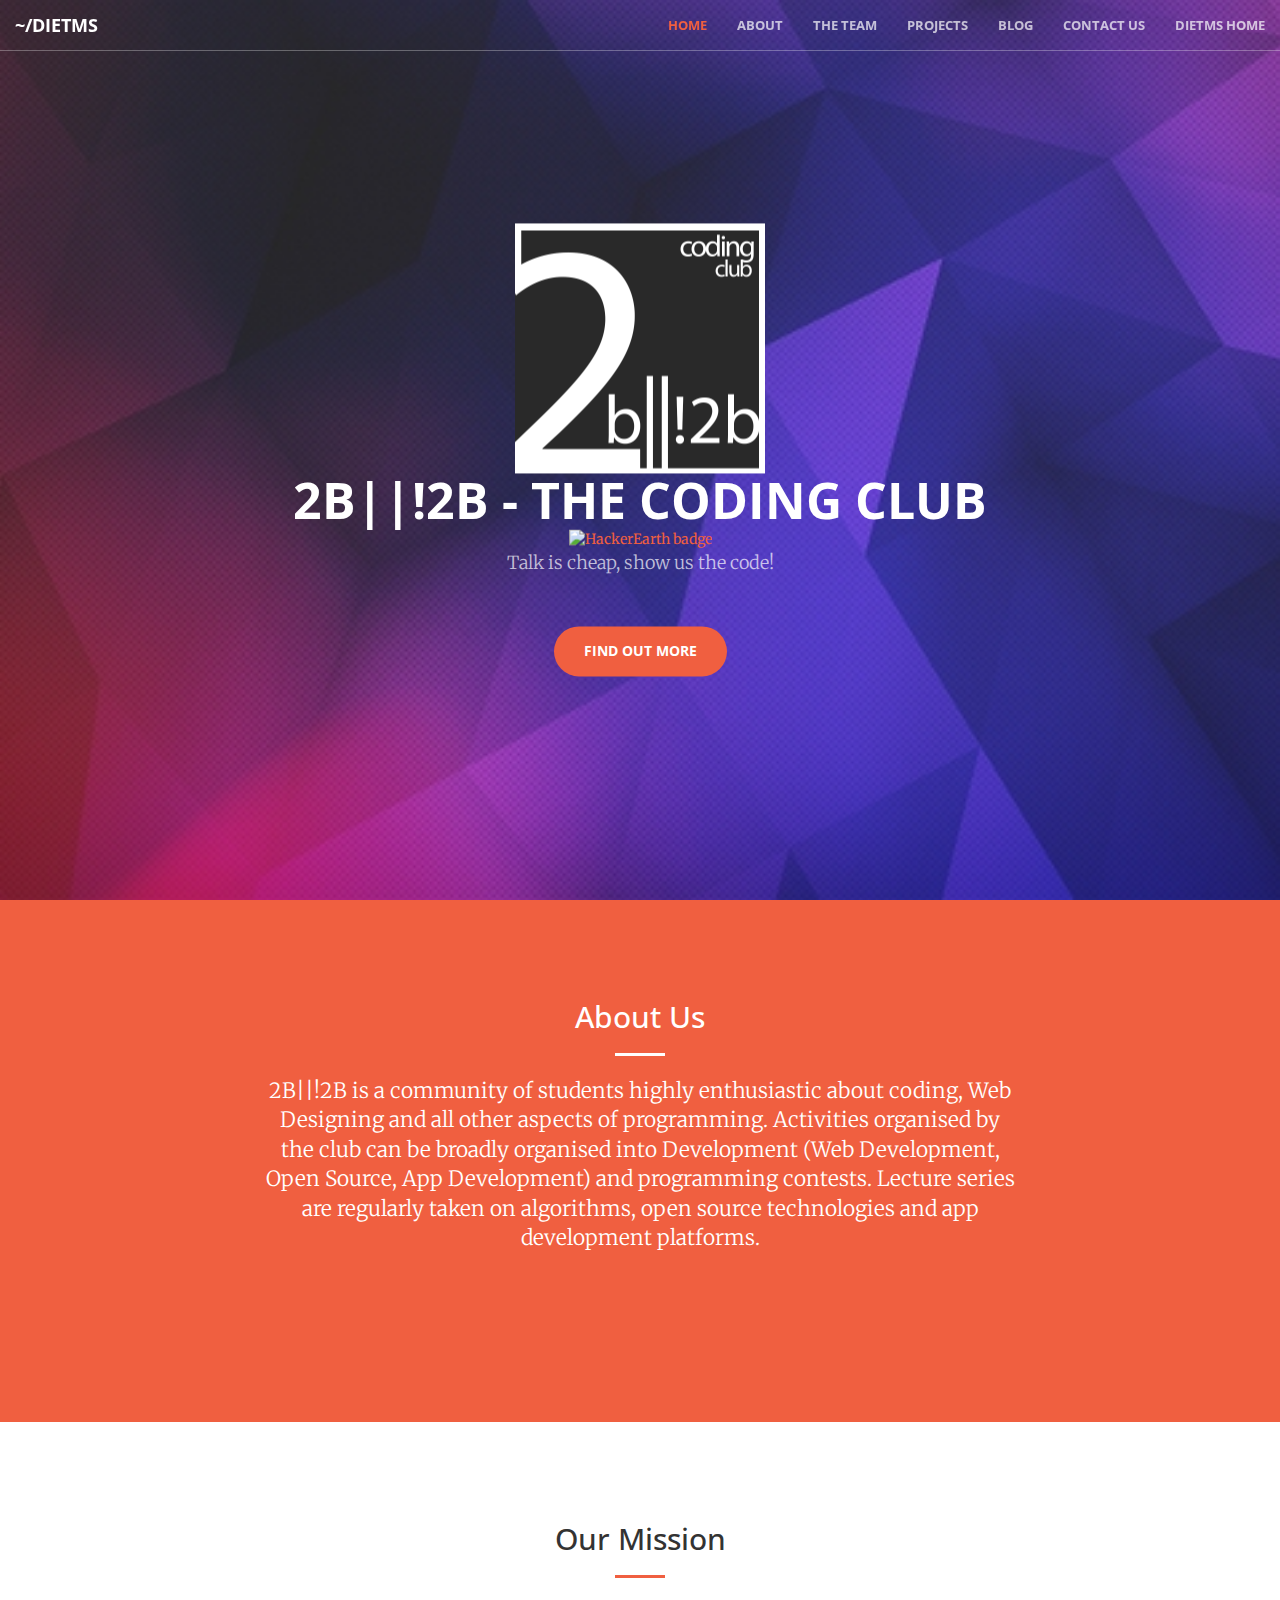
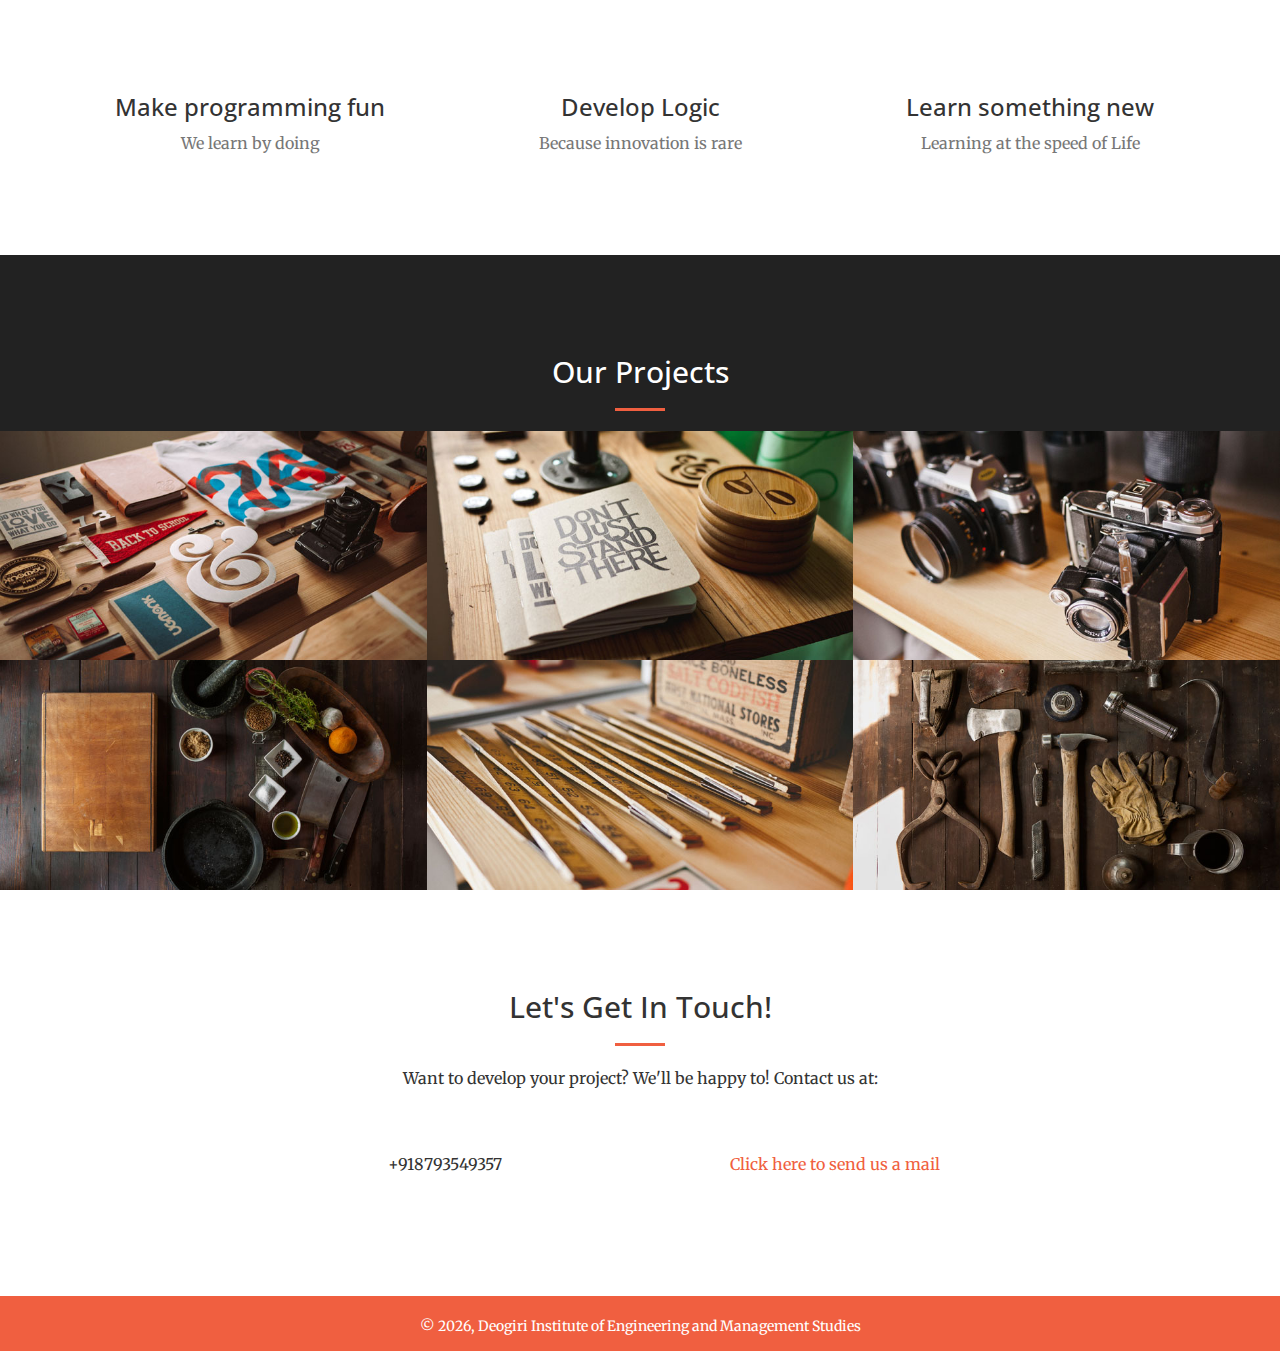
==== index.html @ c1ffccbc "Merge 144e0342e09a6377156d3c32984bdcb940f94d93 into 66f2d1559dda127f903fdbecff8c55051ce95377" ====
<!DOCTYPE html>
<html lang="en">

<head>
    <link rel="icon" type="image/png" sizes="16x16" href="img/favicon-16x16.png">
    <meta charset="utf-8">
    <meta http-equiv="X-UA-Compatible" content="IE=edge">
    <meta name="viewport" content="width=device-width, initial-scale=1">
    <meta name="description" content="2B||!2B is a community of students highly enthusiastic about coding.We are the students of Deogiri Institute of Engineering and Management Studies, Aurangabad, Maharashtra.">
    <meta name="author" content="DIETMS, Aurangabad">
    <meta name="keywords" content="deogiri,college,aurangabad,programming,club,maharashtra,engineering,dietms,diems,bamu,best,top,marathwada">

    <title>2B||!2B - The coding club</title>

    <!-- Bootstrap Core CSS -->
    <link href="vendor/bootstrap/css/bootstrap.min.css" rel="stylesheet">

    <!-- Custom Fonts -->
    <link href="vendor/font-awesome/css/font-awesome.min.css" rel="stylesheet" type="text/css">
    <link href='https://fonts.googleapis.com/css?family=Open+Sans:300italic,400italic,600italic,700italic,800italic,400,300,600,700,800' rel='stylesheet' type='text/css'>
    <link href='https://fonts.googleapis.com/css?family=Merriweather:400,300,300italic,400italic,700,700italic,900,900italic' rel='stylesheet' type='text/css'>

    <!-- Plugin CSS -->
    <link href="vendor/magnific-popup/magnific-popup.css" rel="stylesheet">

    <!-- Theme CSS -->
    <link href="css/creative.css" rel="stylesheet">

    <!-- HTML5 Shim and Respond.js IE8 support of HTML5 elements and media queries -->
    <!-- WARNING: Respond.js doesn't work if you view the page via file:// -->
    <!--[if lt IE 9]>
        <script src="https://oss.maxcdn.com/libs/html5shiv/3.7.0/html5shiv.js"></script>
        <script src="https://oss.maxcdn.com/libs/respond.js/1.4.2/respond.min.js"></script>
    <![endif]-->

</head>

<body id="page-top">

    <nav id="mainNav" class="navbar navbar-default navbar-fixed-top">
        <div class="container-fluid">
            <!-- Brand and toggle get grouped for better mobile display -->
            <div class="navbar-header">
                <button type="button" class="navbar-toggle collapsed" data-toggle="collapse" data-target="#bs-example-navbar-collapse-1">
                    <span class="sr-only">Toggle navigation</span> Menu <i class="fa fa-bars"></i>
                </button>
                <a class="navbar-brand page-scroll" href="#page-top">~/DIETMS</a>
            </div>

            <!-- Collect the nav links, forms, and other content for toggling -->
            <div class="collapse navbar-collapse" id="bs-example-navbar-collapse-1">
                <ul class="nav navbar-nav navbar-right">
                    <li>
                        <a class="page-scroll" href="#home">Home</a>
                    </li>
                    <li>
                        <a class="page-scroll" href="#about">About</a>
                    </li>
                    <li>
                        <a class="page-scroll" href="team.html">The Team</a>
                    </li>
                    <li>
                        <a class="page-scroll" href="#portfolio">Projects</a>
                    </li>
                    <li>
                        <a class="page-scroll" href="blog">Blog</a>
                    </li>
                    <li>
                        <a class="page-scroll" href="contact " target="_blank">Contact Us</a>
                    </li>
                    <li>
                        <a class="page-scroll" href="http://dietms.org  ">DIETMS Home</a>
                    </li>
                </ul>
            </div>
            <!-- /.navbar-collapse -->
        </div>
        <!-- /.container-fluid -->
    </nav>

    <header id="home">
        <div class="header-content">
            <div class="header-content-inner">
                <img src="/img/ClubLogo.png" height="25%" width="25%" alt="" />
                <h1 id="homeHeading">2B||!2B - The coding club</h1>
                <a href="https://www.hackerearth.com" target="_blank"><img src="https://hackerearth.global.ssl.fastly.net/static/hackerearth/images/badge/HE_badge_on_dark.png" alt="HackerEarth badge"></a>
                <p>Talk is cheap, show us the code!</p>
                <a href="#about" class="btn btn-primary btn-xl page-scroll">Find Out More</a>
            </div>
        </div>
    </header>

    <section class="bg-primary" id="about">
        <div class="container">
            <div class="row">
                <div class="col-lg-8 col-lg-offset-2 text-center">
                    <h2 class="section-heading">About Us</h2>
                    <hr class="light">
                    <p class="lead">
                        2B||!2B is a community of students highly enthusiastic about coding, Web Designing and all other aspects of programming. Activities organised by the club can be broadly organised into Development (Web Development, Open Source, App Development) and programming
                        contests. Lecture series are regularly taken on algorithms, open source technologies and app development platforms.
                    </p>
                    <a href="#services" class="page-scroll btn btn-default btn-xl sr-button">Get Started!</a>
                </div>
            </div>
        </div>
    </section>

    <section id="goals">
        <div class="container">
            <div class="row">
                <div class="col-lg-12 text-center">
                    <h2 class="section-heading">Our Mission</h2>
                    <hr class="primary">
                </div>
            </div>
        </div>
        <div class="container">
            <div class="row">
                <div class="col-lg-4 col-md-6 text-center">
                    <div class="service-box">
                        <i class="fa fa-4x fa-diamond text-primary sr-icons"></i>
                        <h3>Make programming fun</h3>
                        <p class="text-muted">We learn by doing</p>
                    </div>
                </div>
                <div class="col-lg-4 col-md-6 text-center">
                    <div class="service-box">
                        <i class="fa fa-4x fa-paper-plane text-primary sr-icons"></i>
                        <h3>Develop Logic</h3>
                        <p class="text-muted">Because innovation is rare</p>
                    </div>
                </div>
                <div class="col-lg-4 col-md-6 text-center">
                    <div class="service-box">
                        <i class="fa fa-4x fa-newspaper-o text-primary sr-icons"></i>
                        <h3>Learn something new</h3>
                        <p class="text-muted">Learning at the speed of Life</p>
                    </div>
                </div>
            </div>
        </div>
    </section>

    <section id="portfolio" class="no-padding">
        <div class="container-fluid bg-dark">
            <div class="container">
                <div class="row">
                    <div class="col-lg-12 text-center">
                        <h2 class="section-heading">Our Projects</h2>
                        <hr class="primary">
                    </div>
                </div>
            </div>
            <div class="row no-gutter popup-gallery ">
                <div class="col-lg-4 col-sm-6 ">
                    <a href="img/portfolio/fullsize/1.jpg " class="portfolio-box ">
                        <img src="img/portfolio/thumbnails/1.jpg " class="img-responsive " alt=" ">
                        <div class="portfolio-box-caption ">
                            <div class="portfolio-box-caption-content ">
                                <div class="project-category text-faded ">
                                    Website
                                </div>
                                <div class="project-name ">
                                    DIEMS Website
                                </div>
                            </div>
                        </div>
                    </a>
                </div>
                <div class="col-lg-4 col-sm-6 ">
                    <a href="img/portfolio/fullsize/2.jpg " class="portfolio-box ">
                        <img src="img/portfolio/thumbnails/2.jpg " class="img-responsive " alt=" ">
                        <div class="portfolio-box-caption ">
                            <div class="portfolio-box-caption-content ">
                                <div class="project-category text-faded ">
                                    Category
                                </div>
                                <div class="project-name ">
                                    Project Name
                                </div>
                            </div>
                        </div>
                    </a>
                </div>
                <div class="col-lg-4 col-sm-6 ">
                    <a href="img/portfolio/fullsize/3.jpg " class="portfolio-box ">
                        <img src="img/portfolio/thumbnails/3.jpg " class="img-responsive " alt=" ">
                        <div class="portfolio-box-caption ">
                            <div class="portfolio-box-caption-content ">
                                <div class="project-category text-faded ">
                                    Category
                                </div>
                                <div class="project-name ">
                                    Project Name
                                </div>
                            </div>
                        </div>
                    </a>
                </div>
                <div class="col-lg-4 col-sm-6 ">
                    <a href="img/portfolio/fullsize/4.jpg " class="portfolio-box ">
                        <img src="img/portfolio/thumbnails/4.jpg " class="img-responsive " alt=" ">
                        <div class="portfolio-box-caption ">
                            <div class="portfolio-box-caption-content ">
                                <div class="project-category text-faded ">
                                    Category
                                </div>
                                <div class="project-name ">
                                    Project Name
                                </div>
                            </div>
                        </div>
                    </a>
                </div>
                <div class="col-lg-4 col-sm-6 ">
                    <a href="img/portfolio/fullsize/5.jpg " class="portfolio-box ">
                        <img src="img/portfolio/thumbnails/5.jpg " class="img-responsive " alt=" ">
                        <div class="portfolio-box-caption ">
                            <div class="portfolio-box-caption-content ">
                                <div class="project-category text-faded ">
                                    Category
                                </div>
                                <div class="project-name ">
                                    Project Name
                                </div>
                            </div>
                        </div>
                    </a>
                </div>
                <div class="col-lg-4 col-sm-6 ">
                    <a href="img/portfolio/fullsize/6.jpg " class="portfolio-box ">
                        <img src="img/portfolio/thumbnails/6.jpg " class="img-responsive " alt=" ">
                        <div class="portfolio-box-caption ">
                            <div class="portfolio-box-caption-content ">
                                <div class="project-category text-faded ">
                                    Category
                                </div>
                                <div class="project-name ">
                                    Project Name
                                </div>
                            </div>
                        </div>
                    </a>
                </div>
            </div>
        </div>
    </section>

    <section id="contact ">
        <div class="container ">
            <div class="row ">
                <div class="col-lg-8 col-lg-offset-2 text-center ">
                    <h2 class="section-heading ">Let's Get In Touch!</h2>
                    <hr class="primary ">
                    <p>Want to develop your project? We'll be happy to! Contact us at:</p>
                </div>
                <div class="col-lg-4 col-lg-offset-2 text-center ">
                    <i class="fa fa-phone fa-3x sr-contact "></i>
                    <p>+918793549357</p>
                </div>
                <div class="col-lg-4 text-center ">
                    <i class="fa fa-envelope-o fa-3x sr-contact "></i>
                    <p><a href="mailto:admin@dietms.org ">Click here to send us a mail</a></p>
                </div>
            </div>
        </div>
    </section>

    <footer class="site-footer bg-primary">
        <div class="container">
            <div class="row text-center">
                <span class="col-md-12">
            &copy; <script>document.write(new Date().getFullYear());</script>,
            <a href="http://dietms.org">Deogiri Institute of Engineering and Management Studies</a>
          </span>
            </div>
        </div>
    </footer>

    <!-- jQuery -->
    <script src="vendor/jquery/jquery.min.js "></script>

    <!-- Bootstrap Core JavaScript -->
    <script src="vendor/bootstrap/js/bootstrap.min.js "></script>

    <!-- Plugin JavaScript -->
    <script src="https://cdnjs.cloudflare.com/ajax/libs/jquery-easing/1.3/jquery.easing.min.js "></script>
    <script src="vendor/scrollreveal/scrollreveal.min.js "></script>
    <script src="vendor/magnific-popup/jquery.magnific-popup.min.js "></script>

    <!-- Theme JavaScript -->
    <script src="js/creative.min.js "></script>

</body>

</html>
---- css/creative.css ----
/*!
 * Start Bootstrap - Creative v3.3.7+1 (http://startbootstrap.com/template-overviews/creative)
 * Copyright 2013-2016 Start Bootstrap
 * Licensed under MIT (https://github.com/BlackrockDigital/startbootstrap/blob/gh-pages/LICENSE)
 */
html,
body {
  height: 100%;
  width: 100%;
  margin: 0;
  padding: 0;
}
body {
  font-family: 'Merriweather', 'Helvetica Neue', Arial, sans-serif;
}
hr {
  border-color: #F05F40;
  border-width: 3px;
  max-width: 50px;
}
hr.light {
  border-color: white;
}
a {
  -webkit-transition: all 0.35s;
  -moz-transition: all 0.35s;
  transition: all 0.35s;
  color: #F05F40;
}
a:hover,
a:focus {
  color: #eb3812;
}
h1,
h2,
h3,
h4,
h5,
h6 {
  font-family: 'Open Sans', 'Helvetica Neue', Arial, sans-serif;
}
p {
  font-size: 16px;
  line-height: 1.5;
  margin-bottom: 20px;
}
.bg-primary {
  background-color: #F05F40;
}
.bg-dark {
  background-color: #222222;
  color: white;
}
.text-faded {
  color: rgba(255, 255, 255, 0.7);
}
section {
  padding: 100px 0;
}
aside {
  padding: 50px 0;
}
.no-padding {
  padding: 0;
}
.navbar-default {
  background-color: white;
  border-color: rgba(34, 34, 34, 0.05);
  font-family: 'Open Sans', 'Helvetica Neue', Arial, sans-serif;
  -webkit-transition: all 0.35s;
  -moz-transition: all 0.35s;
  transition: all 0.35s;
}
.navbar-default .navbar-header .navbar-brand {
  color: #F05F40;
  font-family: 'Open Sans', 'Helvetica Neue', Arial, sans-serif;
  font-weight: 700;
  text-transform: uppercase;
}
.navbar-default .navbar-header .navbar-brand:hover,
.navbar-default .navbar-header .navbar-brand:focus {
  color: #eb3812;
}
.navbar-default .navbar-header .navbar-toggle {
  font-weight: 700;
  font-size: 12px;
  color: #222222;
  text-transform: uppercase;
}
.navbar-default .nav > li > a,
.navbar-default .nav > li > a:focus {
  text-transform: uppercase;
  font-weight: 700;
  font-size: 13px;
  color: #222222;
}
.navbar-default .nav > li > a:hover,
.navbar-default .nav > li > a:focus:hover {
  color: #F05F40;
}
.navbar-default .nav > li.active > a,
.navbar-default .nav > li.active > a:focus {
  color: #F05F40 !important;
  background-color: transparent;
}
.navbar-default .nav > li.active > a:hover,
.navbar-default .nav > li.active > a:focus:hover {
  background-color: transparent;
}
@media (min-width: 768px) {
  .navbar-default {
    background-color: transparent;
    border-color: rgba(255, 255, 255, 0.3);
  }
  .navbar-default .navbar-header .navbar-brand {
    color: rgba(255, 255, 255, 0.7);
  }
  .navbar-default .navbar-header .navbar-brand:hover,
  .navbar-default .navbar-header .navbar-brand:focus {
    color: white;
  }
  .navbar-default .nav > li > a,
  .navbar-default .nav > li > a:focus {
    color: rgba(255, 255, 255, 0.7);
  }
  .navbar-default .nav > li > a:hover,
  .navbar-default .nav > li > a:focus:hover {
    color: white;
  }
  .navbar-default.affix {
    background-color: white;
    border-color: rgba(34, 34, 34, 0.05);
  }
  .navbar-default.affix .navbar-header .navbar-brand {
    color: #F05F40;
    font-size: 14px;
  }
  .navbar-default.affix .navbar-header .navbar-brand:hover,
  .navbar-default.affix .navbar-header .navbar-brand:focus {
    color: #eb3812;
  }
  .navbar-default.affix .nav > li > a,
  .navbar-default.affix .nav > li > a:focus {
    color: #222222;
  }
  .navbar-default.affix .nav > li > a:hover,
  .navbar-default.affix .nav > li > a:focus:hover {
    color: #F05F40;
  }
}
header {
  position: relative;
  width: 100%;
  min-height: auto;
  -webkit-background-size: cover;
  -moz-background-size: cover;
  background-size: cover;
  -o-background-size: cover;
  background-position: center;
  background-image: url('../img/header.jpg');
  text-align: center;
  color: white;
}
header .header-content {
  position: relative;
  text-align: center;
  padding: 100px 15px 100px;
  width: 100%;
}
header .header-content .header-content-inner h1 {
  font-weight: 700;
  text-transform: uppercase;
  margin-top: 0;
  margin-bottom: 0;
  font-size: 30px;
}
header .header-content .header-content-inner hr {
  margin: 30px auto;
}
header .header-content .header-content-inner p {
  font-weight: 300;
  color: rgba(255, 255, 255, 0.7);
  font-size: 16px;
  margin-bottom: 50px;
}
@media (min-width: 768px) {
  header {
    min-height: 100%;
  }
  header .header-content {
    position: absolute;
    top: 50%;
    -webkit-transform: translateY(-50%);
    -ms-transform: translateY(-50%);
    transform: translateY(-50%);
    padding: 0 50px;
  }
  header .header-content .header-content-inner {
    max-width: 1000px;
    margin-left: auto;
    margin-right: auto;
  }
  header .header-content .header-content-inner h1 {
    font-size: 50px;
  }
  header .header-content .header-content-inner p {
    font-size: 18px;
    max-width: 80%;
    margin-left: auto;
    margin-right: auto;
  }
}
.section-heading {
  margin-top: 0;
}
.service-box {
  max-width: 400px;
  margin: 50px auto 0;
}
@media (min-width: 992px) {
  .service-box {
    margin: 20px auto 0;
  }
}
.service-box p {
  margin-bottom: 0;
}
#portfolio > div {
  padding-top: 100px;
}
.portfolio-box {
  position: relative;
  display: block;
  max-width: 650px;
  margin: 0 auto;
}
.portfolio-box .portfolio-box-caption {
  color: white;
  opacity: 0;
  display: block;
  background: rgba(240, 95, 64, 0.9);
  position: absolute;
  bottom: 0;
  text-align: center;
  width: 100%;
  height: 100%;
  -webkit-transition: all 0.35s;
  -moz-transition: all 0.35s;
  transition: all 0.35s;
}
.portfolio-box .portfolio-box-caption .portfolio-box-caption-content {
  width: 100%;
  text-align: center;
  position: absolute;
  top: 50%;
  transform: translateY(-50%);
}
.portfolio-box .portfolio-box-caption .portfolio-box-caption-content .project-category,
.portfolio-box .portfolio-box-caption .portfolio-box-caption-content .project-name {
  font-family: 'Open Sans', 'Helvetica Neue', Arial, sans-serif;
  padding: 0 15px;
}
.portfolio-box .portfolio-box-caption .portfolio-box-caption-content .project-category {
  text-transform: uppercase;
  font-weight: 600;
  font-size: 14px;
}
.portfolio-box .portfolio-box-caption .portfolio-box-caption-content .project-name {
  font-size: 18px;
}
.portfolio-box:hover .portfolio-box-caption {
  opacity: 1;
}
.portfolio-box:focus {
  outline: none;
}
@media (min-width: 768px) {
  .portfolio-box .portfolio-box-caption .portfolio-box-caption-content .project-category {
    font-size: 16px;
  }
  .portfolio-box .portfolio-box-caption .portfolio-box-caption-content .project-name {
    font-size: 22px;
  }
}
.call-to-action h2 {
  margin: 0 auto 20px;
}
.text-primary {
  color: #F05F40;
}
.no-gutter > [class*='col-'] {
  padding-right: 0;
  padding-left: 0;
}
.btn-default {
  color: #222222;
  background-color: white;
  border-color: white;
  -webkit-transition: all 0.35s;
  -moz-transition: all 0.35s;
  transition: all 0.35s;
}
.btn-default:hover,
.btn-default:focus,
.btn-default.focus,
.btn-default:active,
.btn-default.active,
.open > .dropdown-toggle.btn-default {
  color: #222222;
  background-color: #f2f2f2;
  border-color: #ededed;
}
.btn-default:active,
.btn-default.active,
.open > .dropdown-toggle.btn-default {
  background-image: none;
}
.btn-default.disabled,
.btn-default[disabled],
fieldset[disabled] .btn-default,
.btn-default.disabled:hover,
.btn-default[disabled]:hover,
fieldset[disabled] .btn-default:hover,
.btn-default.disabled:focus,
.btn-default[disabled]:focus,
fieldset[disabled] .btn-default:focus,
.btn-default.disabled.focus,
.btn-default[disabled].focus,
fieldset[disabled] .btn-default.focus,
.btn-default.disabled:active,
.btn-default[disabled]:active,
fieldset[disabled] .btn-default:active,
.btn-default.disabled.active,
.btn-default[disabled].active,
fieldset[disabled] .btn-default.active {
  background-color: white;
  border-color: white;
}
.btn-default .badge {
  color: white;
  background-color: #222222;
}
.btn-primary {
  color: white;
  background-color: #F05F40;
  border-color: #F05F40;
  -webkit-transition: all 0.35s;
  -moz-transition: all 0.35s;
  transition: all 0.35s;
}
.btn-primary:hover,
.btn-primary:focus,
.btn-primary.focus,
.btn-primary:active,
.btn-primary.active,
.open > .dropdown-toggle.btn-primary {
  color: white;
  background-color: #ee4b28;
  border-color: #ed431f;
}
.btn-primary:active,
.btn-primary.active,
.open > .dropdown-toggle.btn-primary {
  background-image: none;
}
.btn-primary.disabled,
.btn-primary[disabled],
fieldset[disabled] .btn-primary,
.btn-primary.disabled:hover,
.btn-primary[disabled]:hover,
fieldset[disabled] .btn-primary:hover,
.btn-primary.disabled:focus,
.btn-primary[disabled]:focus,
fieldset[disabled] .btn-primary:focus,
.btn-primary.disabled.focus,
.btn-primary[disabled].focus,
fieldset[disabled] .btn-primary.focus,
.btn-primary.disabled:active,
.btn-primary[disabled]:active,
fieldset[disabled] .btn-primary:active,
.btn-primary.disabled.active,
.btn-primary[disabled].active,
fieldset[disabled] .btn-primary.active {
  background-color: #F05F40;
  border-color: #F05F40;
}
.btn-primary .badge {
  color: #F05F40;
  background-color: white;
}
.btn {
  font-family: 'Open Sans', 'Helvetica Neue', Arial, sans-serif;
  border: none;
  border-radius: 300px;
  font-weight: 700;
  text-transform: uppercase;
}
.btn-xl {
  padding: 15px 30px;
}
::-moz-selection {
  color: white;
  text-shadow: none;
  background: #222222;
}
::selection {
  color: white;
  text-shadow: none;
  background: #222222;
}
img::selection {
  color: white;
  background: transparent;
}
img::-moz-selection {
  color: white;
  background: transparent;
}
body {
  webkit-tap-highlight-color: #222222;
}
footer.site-footer {
  padding-top: 20px;
  padding-bottom: 15px;
}
footer.site-footer a {
  color: inherit;
}
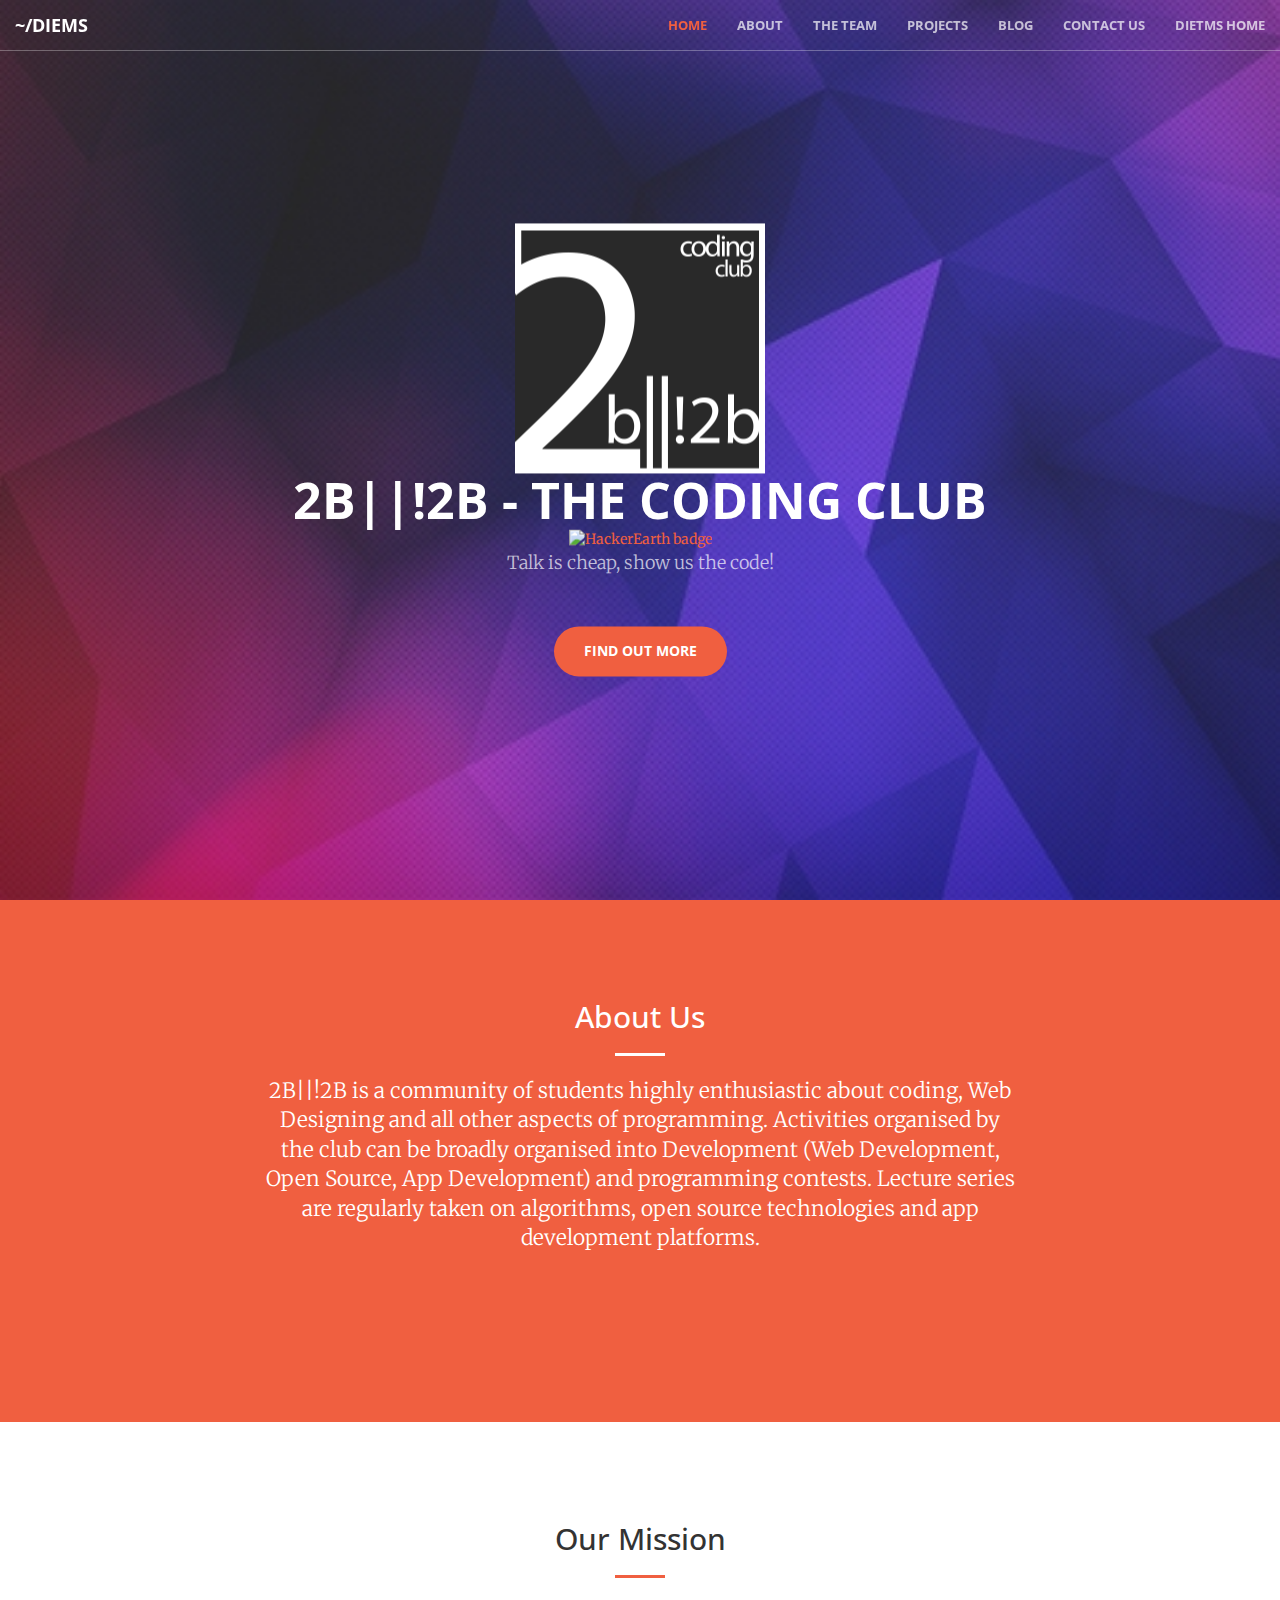
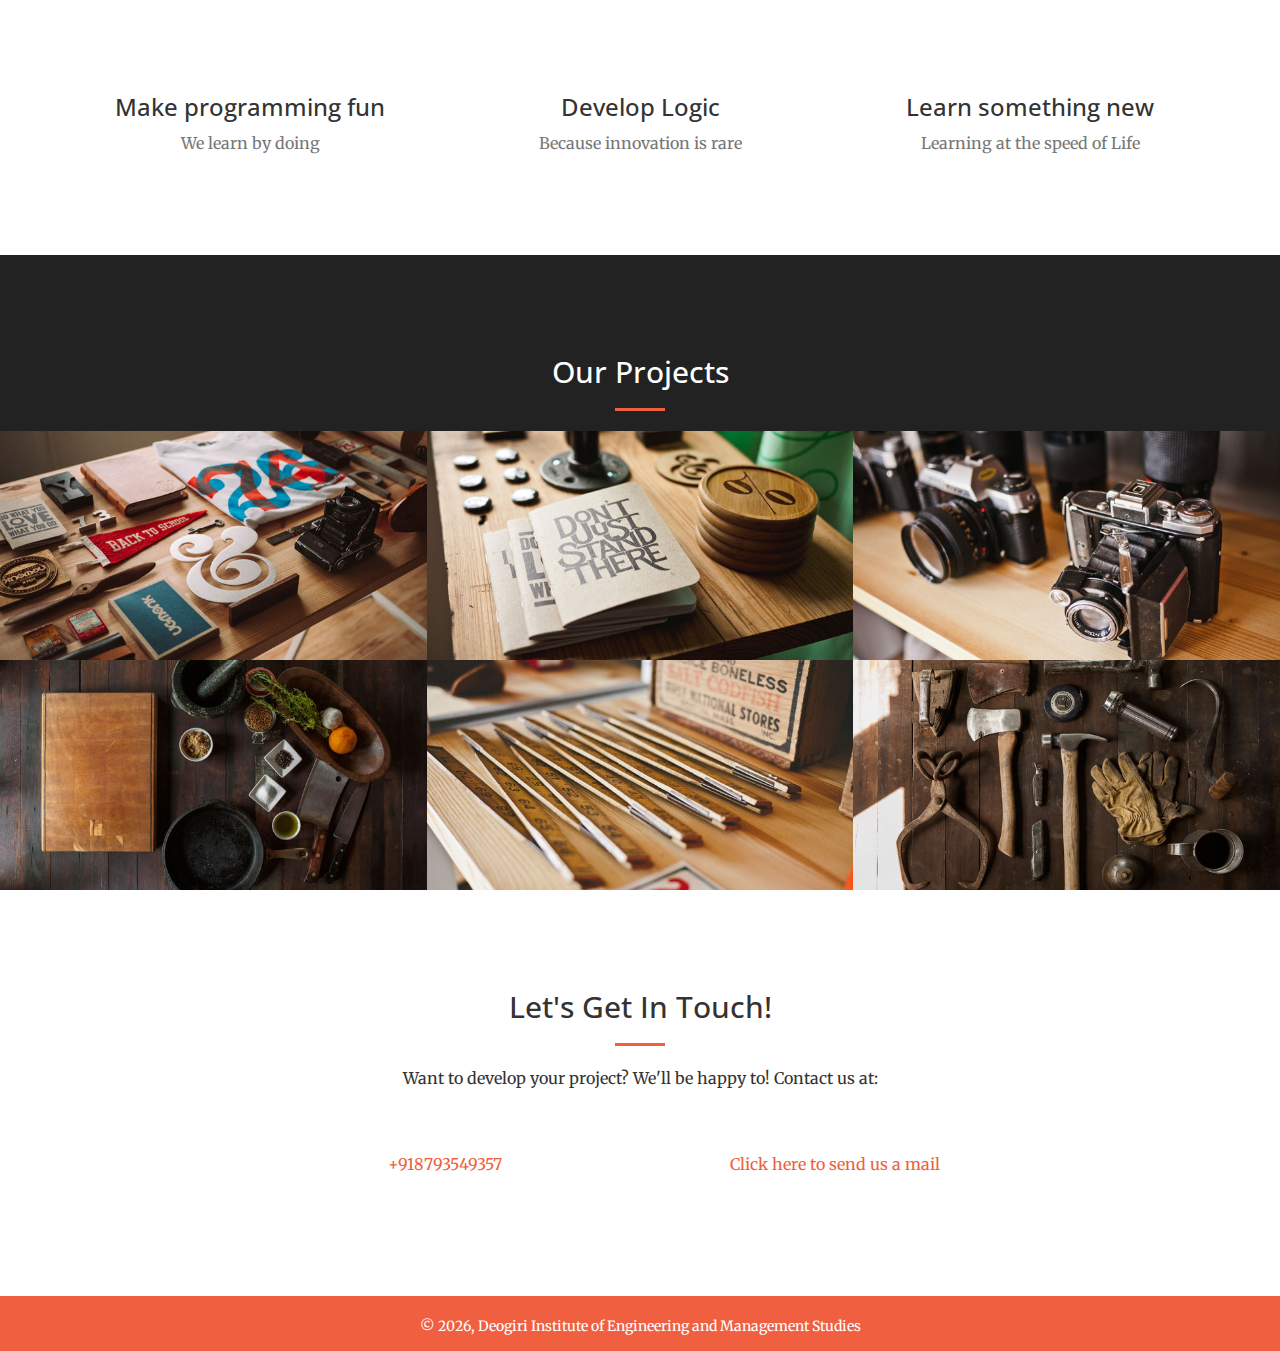
==== commit 518a0731: "Fixed the contact scolling issue" ====
--- a/index.html
+++ b/index.html
@@ -6,9 +6,8 @@
     <meta charset="utf-8">
     <meta http-equiv="X-UA-Compatible" content="IE=edge">
     <meta name="viewport" content="width=device-width, initial-scale=1">
-    <meta name="description" content="2B||!2B is a community of students highly enthusiastic about coding.We are the students of Deogiri Institute of Engineering and Management Studies, Aurangabad, Maharashtra.">
-    <meta name="author" content="DIETMS, Aurangabad">
-    <meta name="keywords" content="deogiri,college,aurangabad,programming,club,maharashtra,engineering,dietms,diems,bamu,best,top,marathwada">
+    <meta name="description" content="">
+    <meta name="author" content="">
 
     <title>2B||!2B - The coding club</title>
 
@@ -44,7 +43,7 @@
                 <button type="button" class="navbar-toggle collapsed" data-toggle="collapse" data-target="#bs-example-navbar-collapse-1">
                     <span class="sr-only">Toggle navigation</span> Menu <i class="fa fa-bars"></i>
                 </button>
-                <a class="navbar-brand page-scroll" href="#page-top">~/DIETMS</a>
+                <a class="navbar-brand page-scroll" href="#page-top">~/DIEMS</a>
             </div>
 
             <!-- Collect the nav links, forms, and other content for toggling -->
@@ -66,7 +65,7 @@
                         <a class="page-scroll" href="blog">Blog</a>
                     </li>
                     <li>
-                        <a class="page-scroll" href="contact " target="_blank">Contact Us</a>
+                        <a class="page-scroll" href="#contact">Contact Us</a>
                     </li>
                     <li>
                         <a class="page-scroll" href="http://dietms.org  ">DIETMS Home</a>
@@ -81,7 +80,7 @@
     <header id="home">
         <div class="header-content">
             <div class="header-content-inner">
-                <img src="/img/ClubLogo.png" height="25%" width="25%" alt="" />
+                <img src="img/ClubLogo.png" height="25%" width="25%" alt="" />
                 <h1 id="homeHeading">2B||!2B - The coding club</h1>
                 <a href="https://www.hackerearth.com" target="_blank"><img src="https://hackerearth.global.ssl.fastly.net/static/hackerearth/images/badge/HE_badge_on_dark.png" alt="HackerEarth badge"></a>
                 <p>Talk is cheap, show us the code!</p>
@@ -247,7 +246,7 @@
         </div>
     </section>
 
-    <section id="contact ">
+    <section id="contact">
         <div class="container ">
             <div class="row ">
                 <div class="col-lg-8 col-lg-offset-2 text-center ">
@@ -257,7 +256,7 @@
                 </div>
                 <div class="col-lg-4 col-lg-offset-2 text-center ">
                     <i class="fa fa-phone fa-3x sr-contact "></i>
-                    <p>+918793549357</p>
+                    <p><a href="tel:+918793549357">+918793549357</a></p>
                 </div>
                 <div class="col-lg-4 text-center ">
                     <i class="fa fa-envelope-o fa-3x sr-contact "></i>
@@ -280,6 +279,7 @@
 
     <!-- jQuery -->
     <script src="vendor/jquery/jquery.min.js "></script>
+    <script src="vendor/jquery-scrollTo/jquery.scrollTo.min.js "></script>
 
     <!-- Bootstrap Core JavaScript -->
     <script src="vendor/bootstrap/js/bootstrap.min.js "></script>
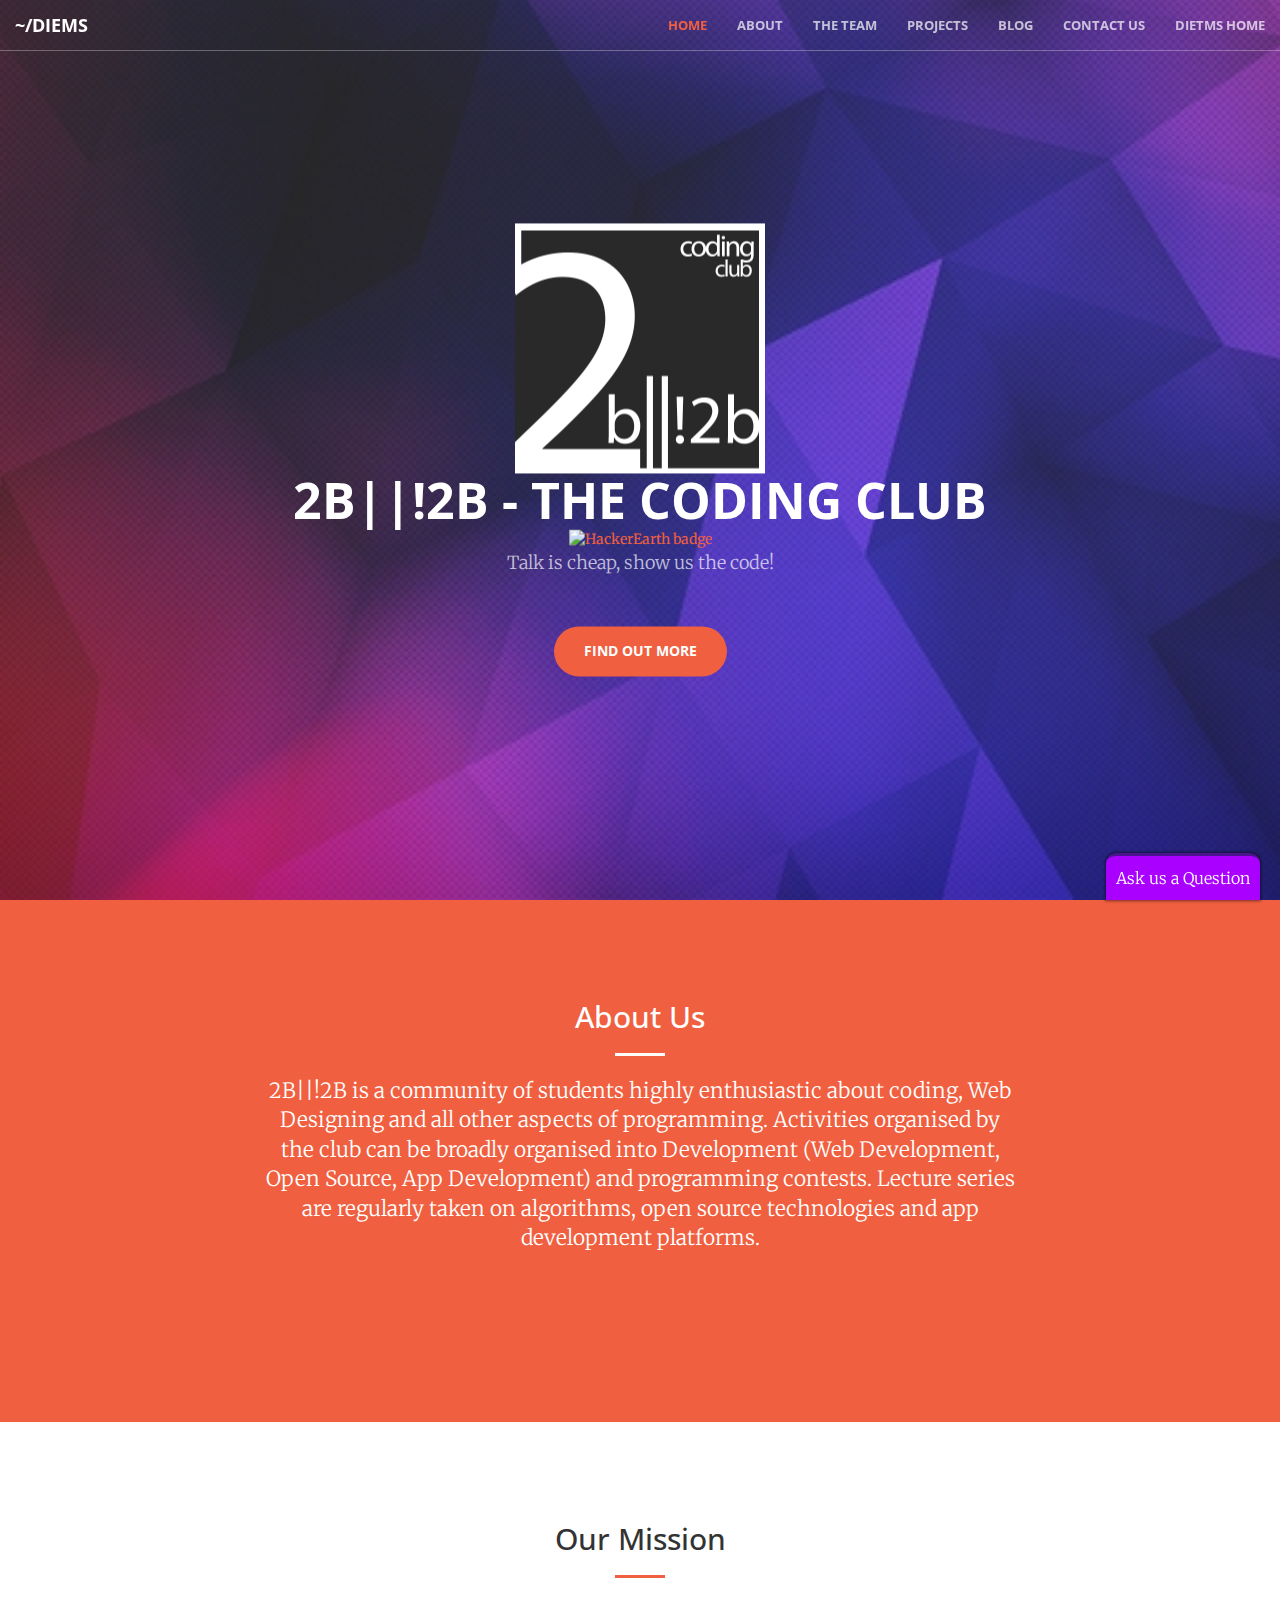
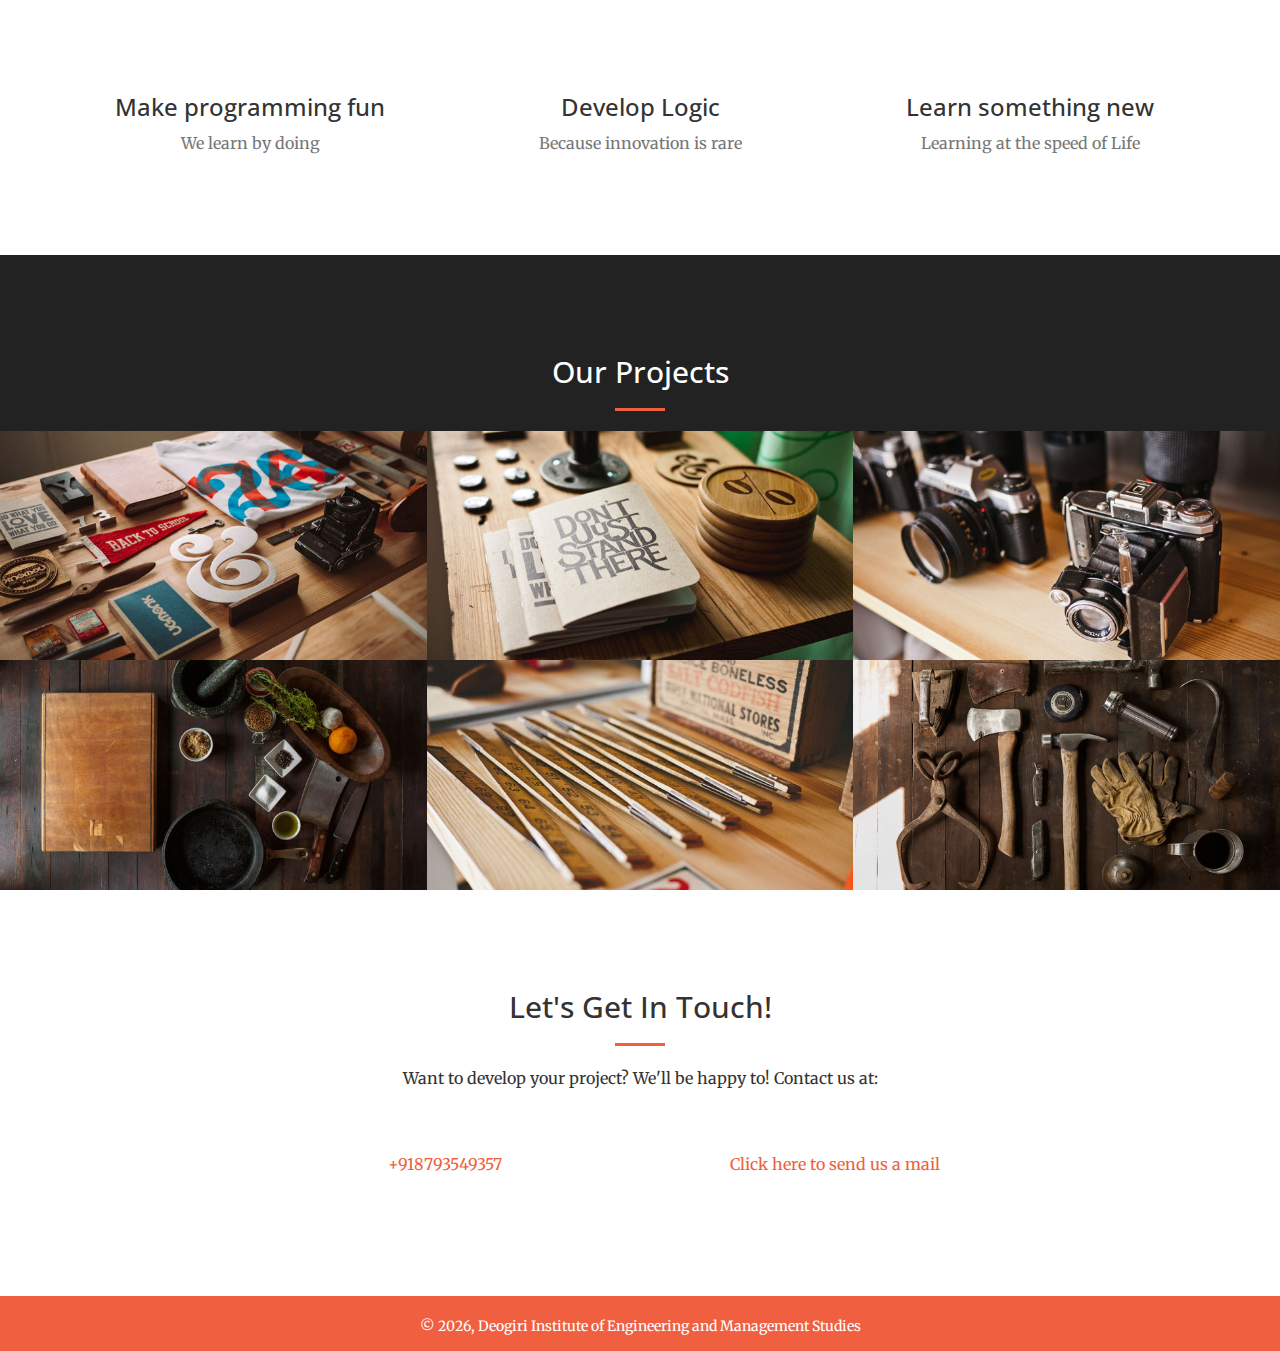
==== commit a960401a: "Added a new button for "Ask us a Question"" ====
--- a/index.html
+++ b/index.html
@@ -24,6 +24,29 @@
 
     <!-- Theme CSS -->
     <link href="css/creative.css" rel="stylesheet">
+
+    <style>
+    #question {
+      position:fixed;
+      bottom:0px;
+      right:20px;
+      padding:10px;
+      margin:0;
+      border-radius: 10px 10px 0px 0px;
+      border-top: 3px solid #4A148C;
+      background-color: #AA00FF;
+      box-shadow: 0px 0px 3px 1px rgba(0,0,0,0.5);
+      z-index: 1000;
+    }
+    #question a {
+      text-decoration: none;
+    }
+    #question p {
+      margin:0;
+      font-weight: lighter;
+      color: #fff;
+    }
+    </style>
 
     <!-- HTML5 Shim and Respond.js IE8 support of HTML5 elements and media queries -->
     <!-- WARNING: Respond.js doesn't work if you view the page via file:// -->
@@ -266,6 +289,10 @@
         </div>
     </section>
 
+    <aside id="question" class="hidden-xs">
+      <a href="https://goo.gl/forms/tSnrIqKsXOucnf9s2" target="_blank"><p>Ask us a Question</p></a>
+    </aside>
+
     <footer class="site-footer bg-primary">
         <div class="container">
             <div class="row text-center">
@@ -279,7 +306,6 @@
 
     <!-- jQuery -->
     <script src="vendor/jquery/jquery.min.js "></script>
-    <script src="vendor/jquery-scrollTo/jquery.scrollTo.min.js "></script>
 
     <!-- Bootstrap Core JavaScript -->
     <script src="vendor/bootstrap/js/bootstrap.min.js "></script>
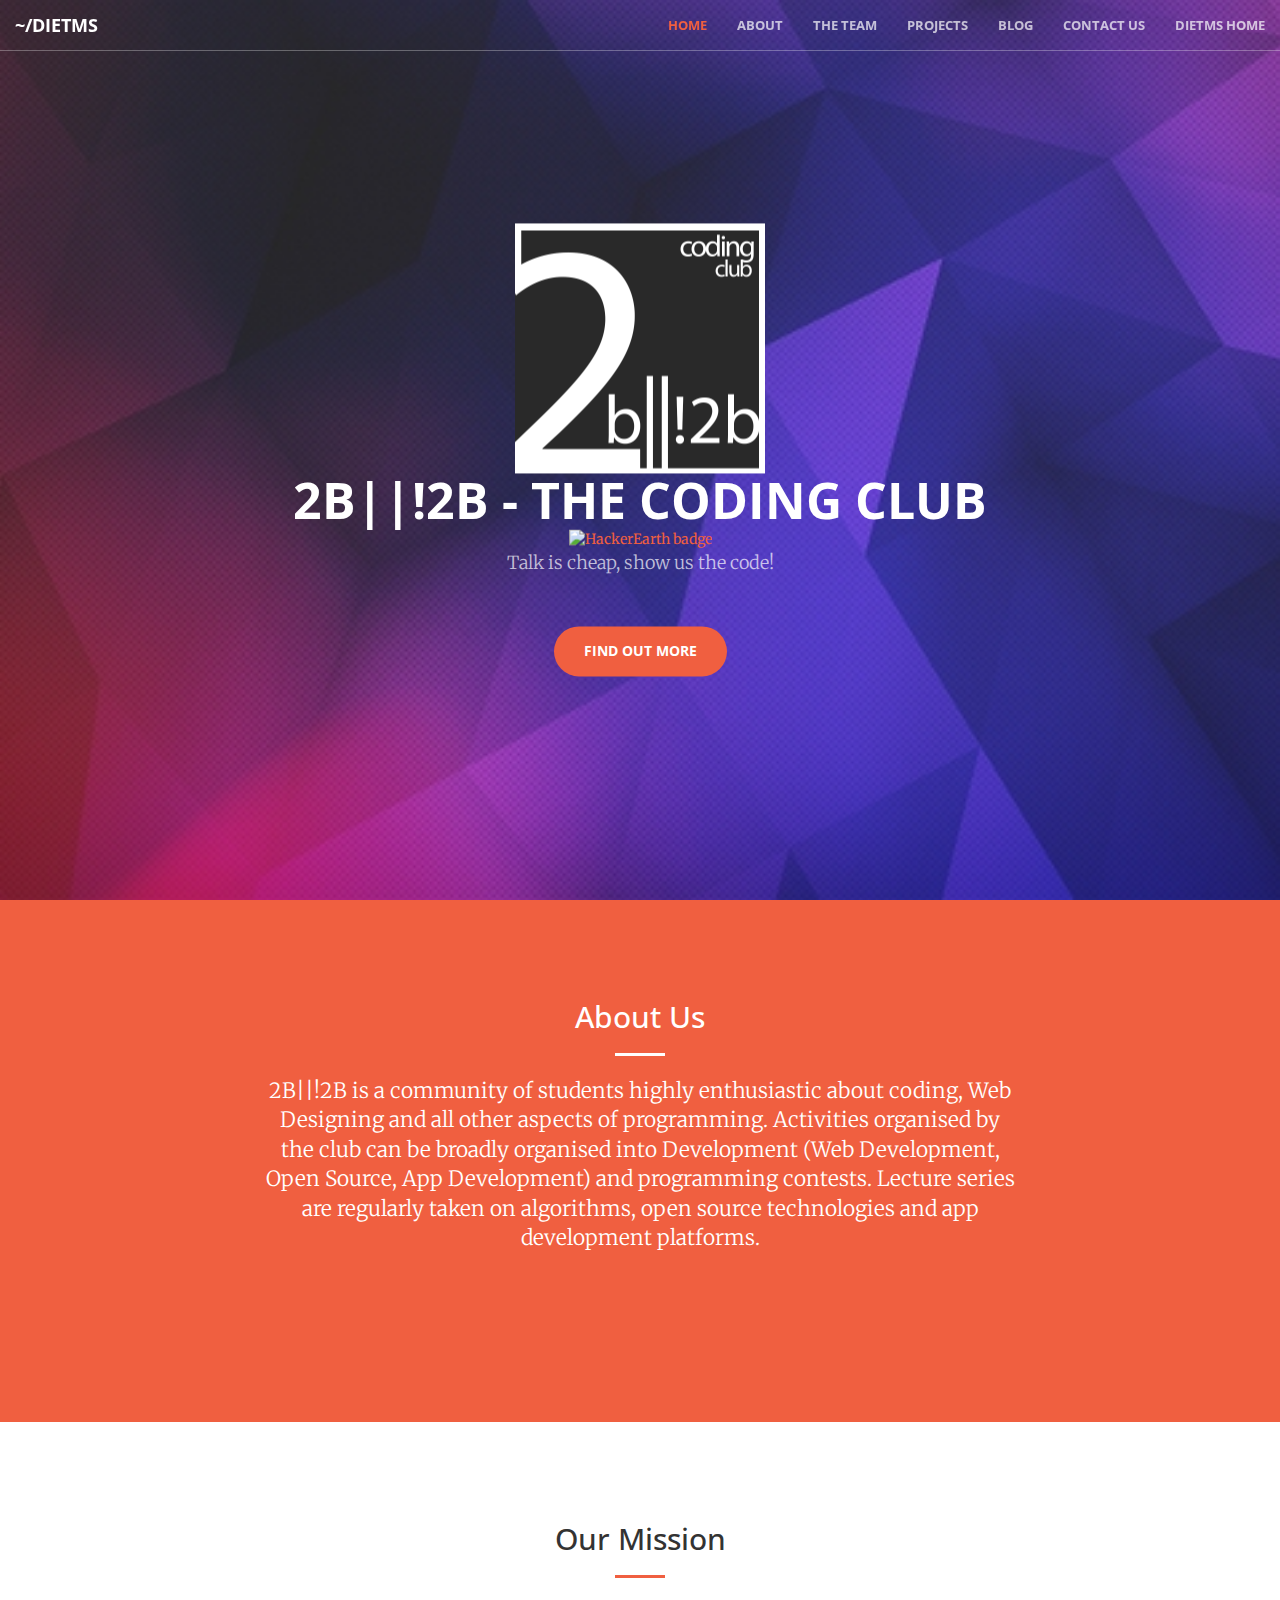
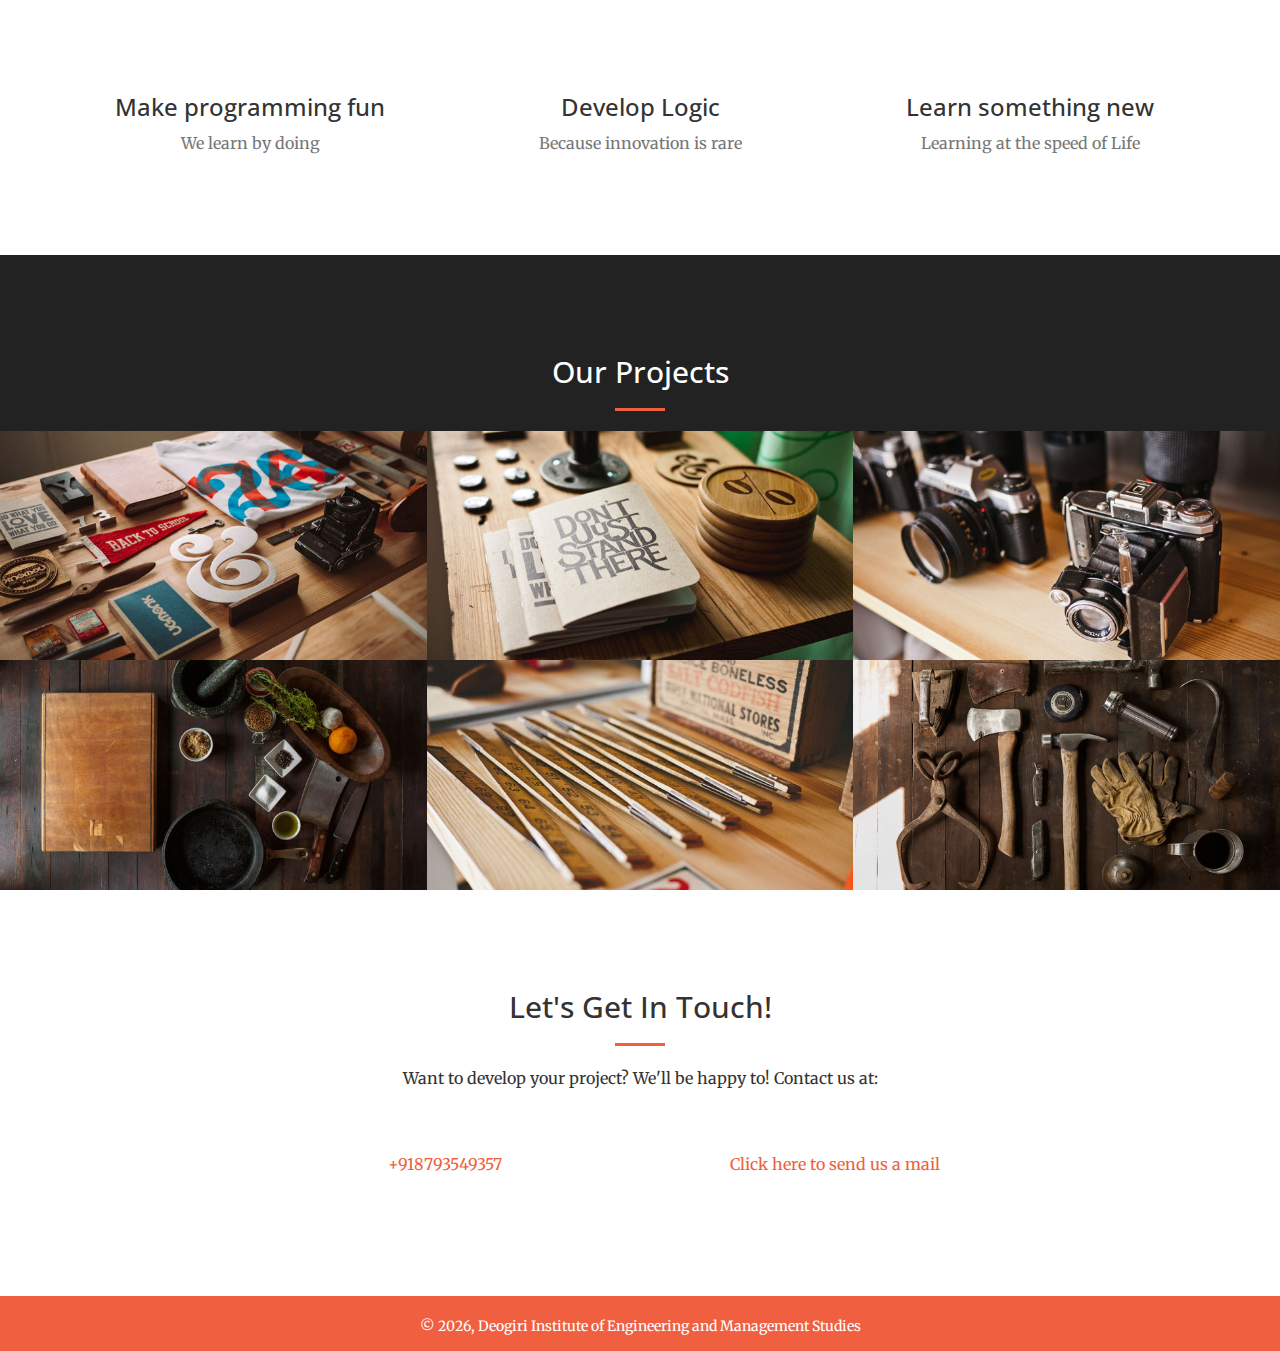
==== commit 7f58bdc2: "Merge branch 'master' of https://github.com/dietms/dietms.github.io" ====
--- a/index.html
+++ b/index.html
@@ -6,8 +6,9 @@
     <meta charset="utf-8">
     <meta http-equiv="X-UA-Compatible" content="IE=edge">
     <meta name="viewport" content="width=device-width, initial-scale=1">
-    <meta name="description" content="">
-    <meta name="author" content="">
+    <meta name="description" content="2B||!2B is a community of students highly enthusiastic about coding.We are the students of Deogiri Institute of Engineering and Management Studies, Aurangabad, Maharashtra.">
+    <meta name="author" content="DIETMS, Aurangabad">
+    <meta name="keywords" content="deogiri,college,aurangabad,programming,club,maharashtra,engineering,dietms,diems,bamu,best,top,marathwada">
 
     <title>2B||!2B - The coding club</title>
 
@@ -24,29 +25,6 @@
 
     <!-- Theme CSS -->
     <link href="css/creative.css" rel="stylesheet">
-
-    <style>
-    #question {
-      position:fixed;
-      bottom:0px;
-      right:20px;
-      padding:10px;
-      margin:0;
-      border-radius: 10px 10px 0px 0px;
-      border-top: 3px solid #4A148C;
-      background-color: #AA00FF;
-      box-shadow: 0px 0px 3px 1px rgba(0,0,0,0.5);
-      z-index: 1000;
-    }
-    #question a {
-      text-decoration: none;
-    }
-    #question p {
-      margin:0;
-      font-weight: lighter;
-      color: #fff;
-    }
-    </style>
 
     <!-- HTML5 Shim and Respond.js IE8 support of HTML5 elements and media queries -->
     <!-- WARNING: Respond.js doesn't work if you view the page via file:// -->
@@ -66,7 +44,7 @@
                 <button type="button" class="navbar-toggle collapsed" data-toggle="collapse" data-target="#bs-example-navbar-collapse-1">
                     <span class="sr-only">Toggle navigation</span> Menu <i class="fa fa-bars"></i>
                 </button>
-                <a class="navbar-brand page-scroll" href="#page-top">~/DIEMS</a>
+                <a class="navbar-brand page-scroll" href="#page-top">~/DIETMS</a>
             </div>
 
             <!-- Collect the nav links, forms, and other content for toggling -->
@@ -289,10 +267,6 @@
         </div>
     </section>
 
-    <aside id="question" class="hidden-xs">
-      <a href="https://goo.gl/forms/tSnrIqKsXOucnf9s2" target="_blank"><p>Ask us a Question</p></a>
-    </aside>
-
     <footer class="site-footer bg-primary">
         <div class="container">
             <div class="row text-center">
@@ -306,6 +280,7 @@
 
     <!-- jQuery -->
     <script src="vendor/jquery/jquery.min.js "></script>
+    <script src="vendor/jquery-scrollTo/jquery.scrollTo.min.js "></script>
 
     <!-- Bootstrap Core JavaScript -->
     <script src="vendor/bootstrap/js/bootstrap.min.js "></script>
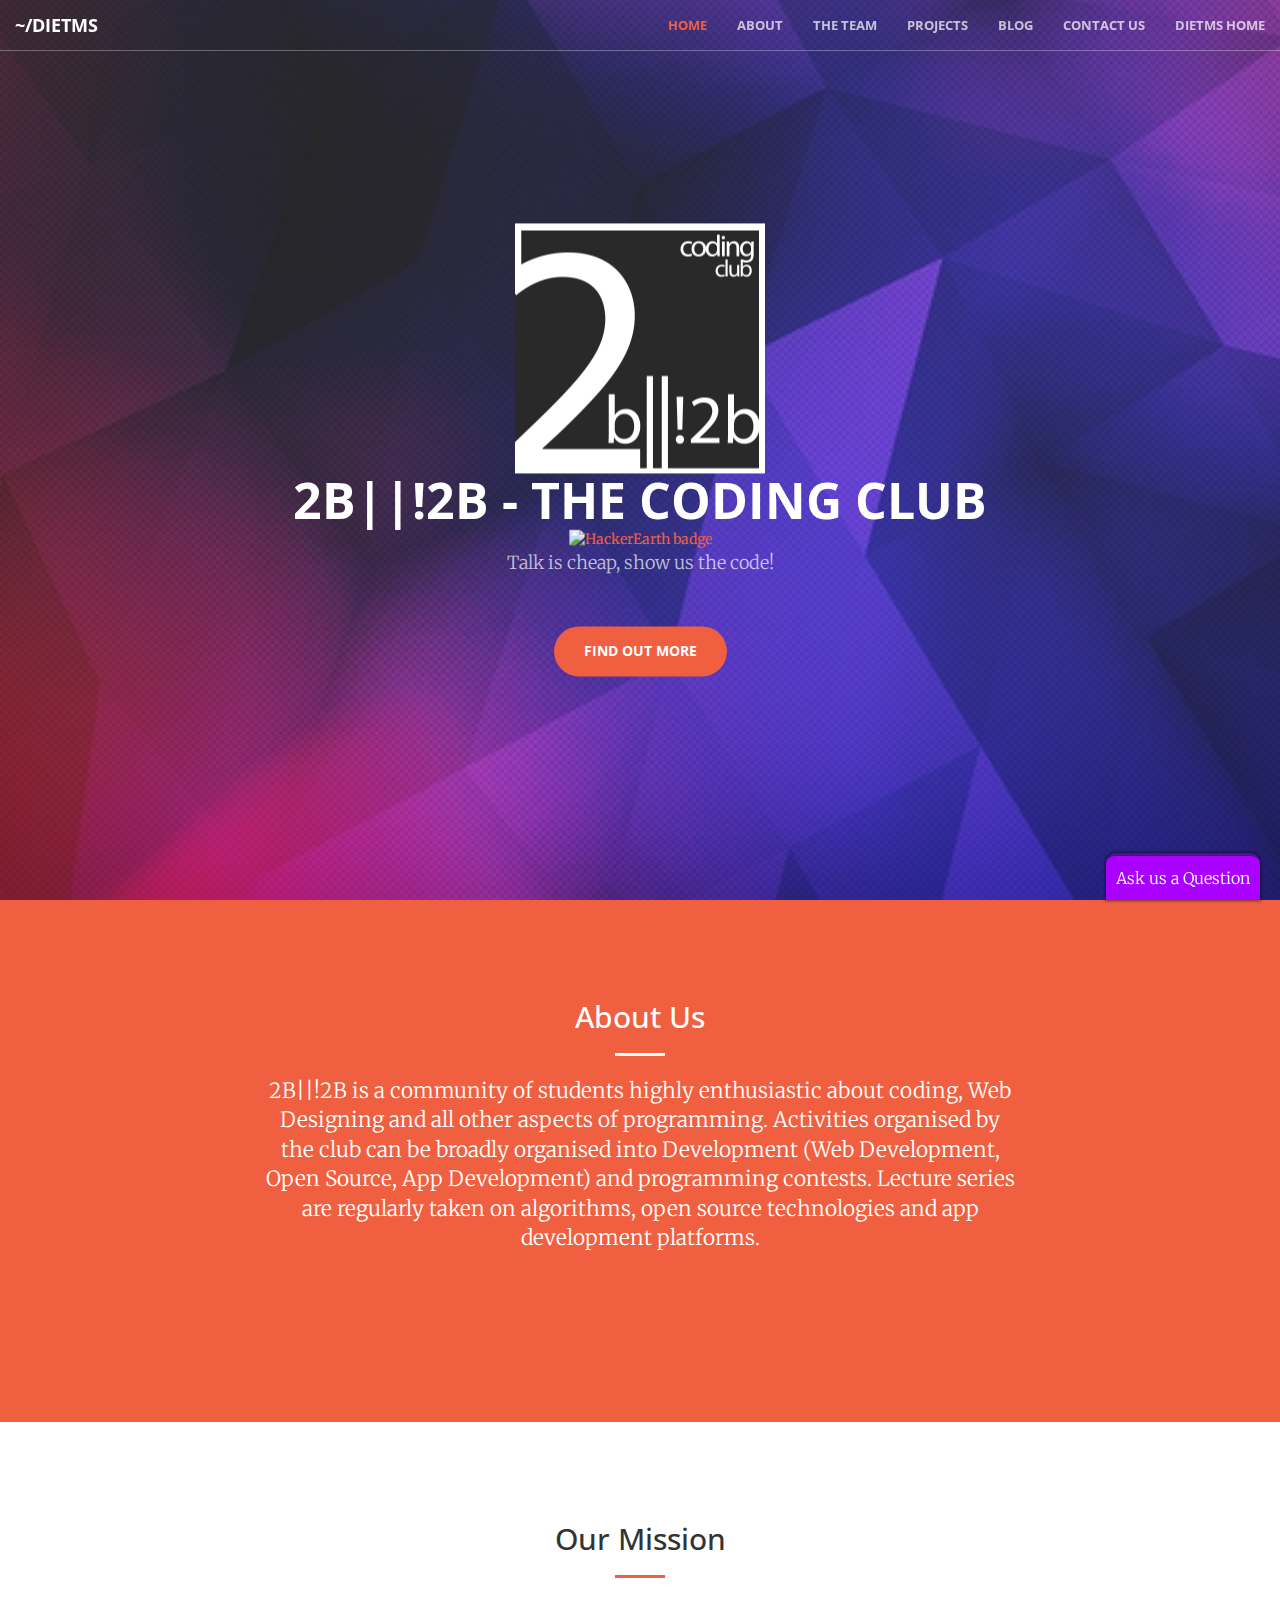
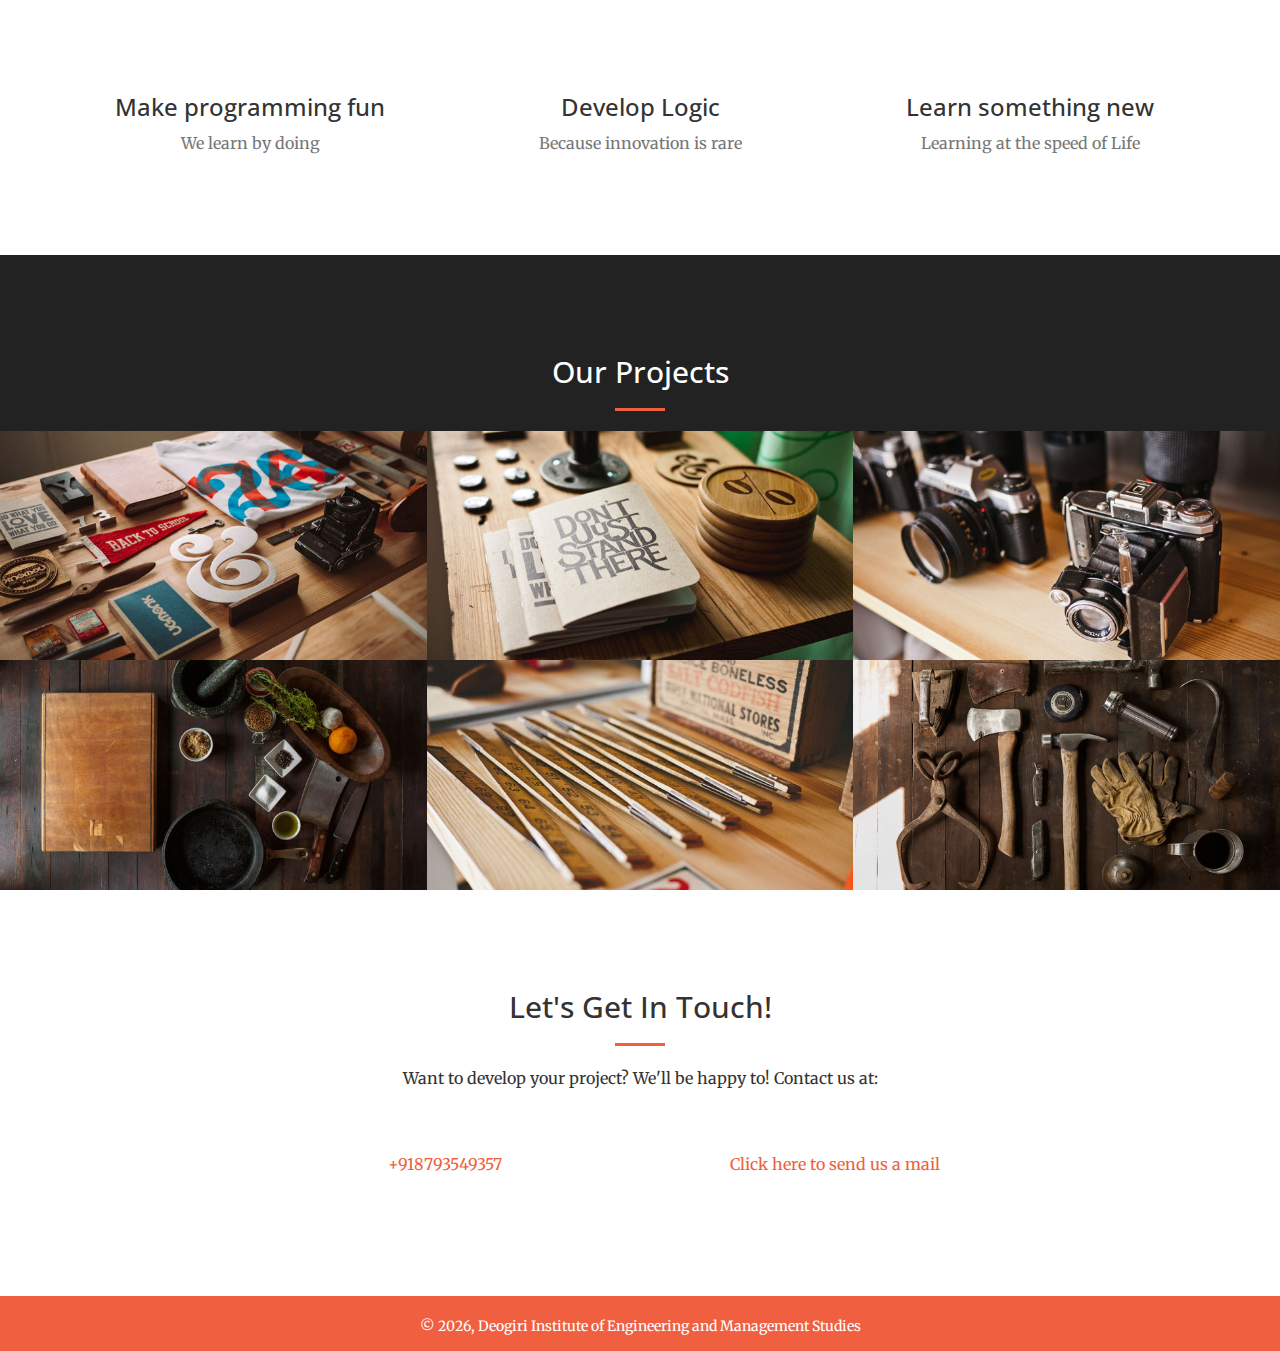
==== commit 84762137: "Added a new button for "Ask us a Question" (#14)" ====
--- a/index.html
+++ b/index.html
@@ -25,6 +25,29 @@
 
     <!-- Theme CSS -->
     <link href="css/creative.css" rel="stylesheet">
+
+    <style>
+    #question {
+      position:fixed;
+      bottom:0px;
+      right:20px;
+      padding:10px;
+      margin:0;
+      border-radius: 10px 10px 0px 0px;
+      border-top: 3px solid #4A148C;
+      background-color: #AA00FF;
+      box-shadow: 0px 0px 3px 1px rgba(0,0,0,0.5);
+      z-index: 1000;
+    }
+    #question a {
+      text-decoration: none;
+    }
+    #question p {
+      margin:0;
+      font-weight: lighter;
+      color: #fff;
+    }
+    </style>
 
     <!-- HTML5 Shim and Respond.js IE8 support of HTML5 elements and media queries -->
     <!-- WARNING: Respond.js doesn't work if you view the page via file:// -->
@@ -267,6 +290,10 @@
         </div>
     </section>
 
+    <aside id="question" class="hidden-xs">
+      <a href="https://goo.gl/forms/tSnrIqKsXOucnf9s2" target="_blank"><p>Ask us a Question</p></a>
+    </aside>
+
     <footer class="site-footer bg-primary">
         <div class="container">
             <div class="row text-center">
@@ -280,7 +307,6 @@
 
     <!-- jQuery -->
     <script src="vendor/jquery/jquery.min.js "></script>
-    <script src="vendor/jquery-scrollTo/jquery.scrollTo.min.js "></script>
 
     <!-- Bootstrap Core JavaScript -->
     <script src="vendor/bootstrap/js/bootstrap.min.js "></script>
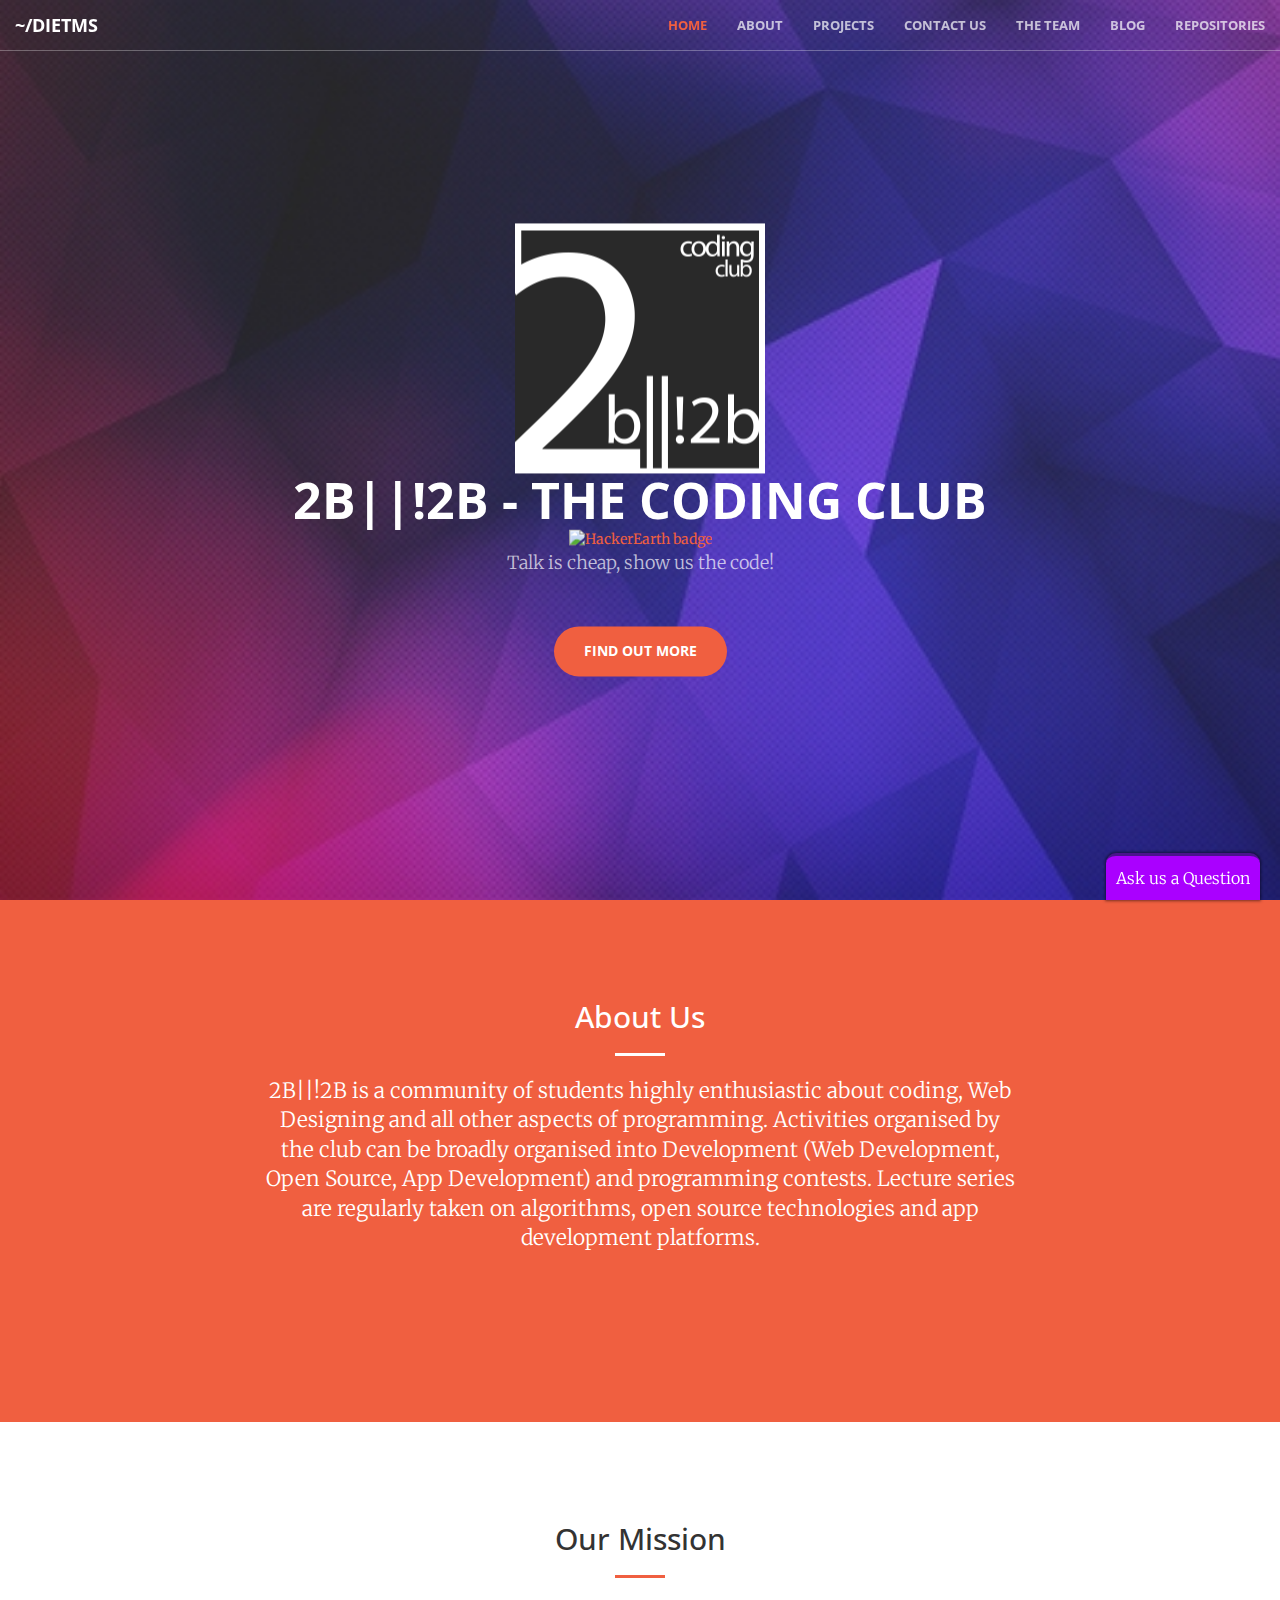
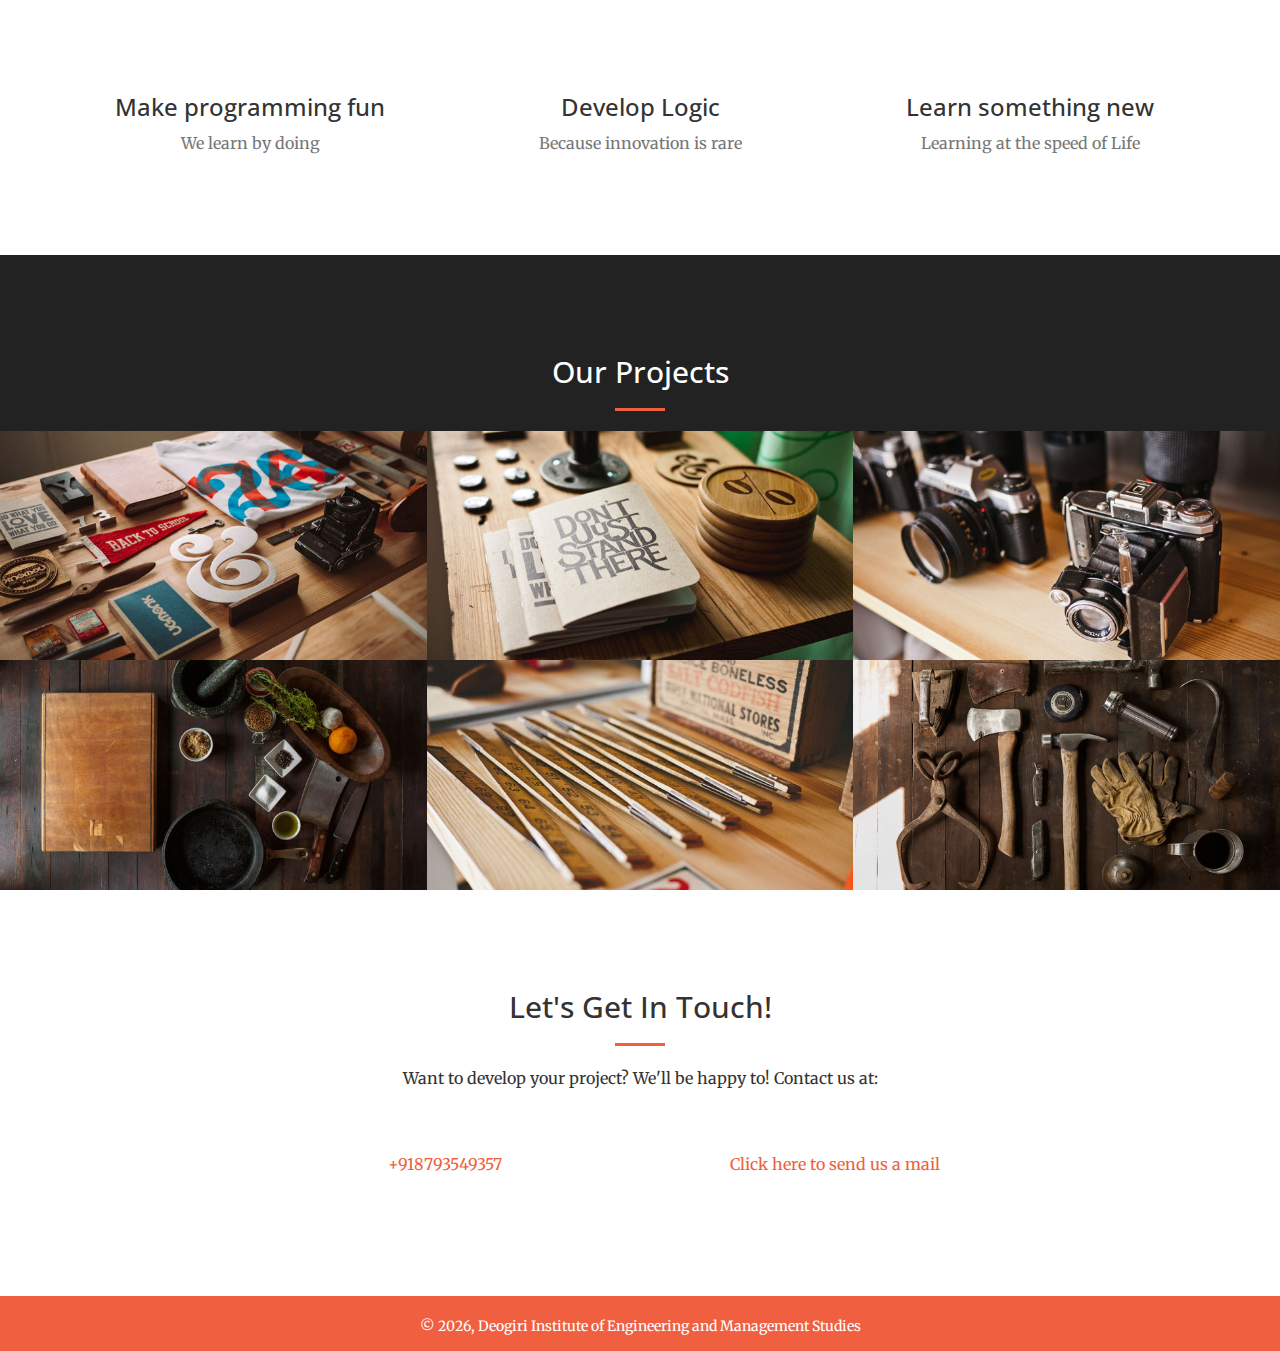
==== commit bea077bf: "Modified the nav menu order" ====
--- a/index.html
+++ b/index.html
@@ -64,35 +64,35 @@
         <div class="container-fluid">
             <!-- Brand and toggle get grouped for better mobile display -->
             <div class="navbar-header">
+                <a class="navbar-brand page-scroll" href="#page-top">~/DIETMS</a>
                 <button type="button" class="navbar-toggle collapsed" data-toggle="collapse" data-target="#bs-example-navbar-collapse-1">
                     <span class="sr-only">Toggle navigation</span> Menu <i class="fa fa-bars"></i>
                 </button>
-                <a class="navbar-brand page-scroll" href="#page-top">~/DIETMS</a>
             </div>
 
             <!-- Collect the nav links, forms, and other content for toggling -->
             <div class="collapse navbar-collapse" id="bs-example-navbar-collapse-1">
                 <ul class="nav navbar-nav navbar-right">
                     <li>
-                        <a class="page-scroll" href="#home">Home</a>
-                    </li>
-                    <li>
-                        <a class="page-scroll" href="#about">About</a>
+                      <a class="page-scroll" href="#home">Home</a>
+                    </li>
+                    <li>
+                      <a class="page-scroll" href="#about">About</a>
+                    </li>
+                    <li>
+                      <a class="page-scroll" href="#portfolio">Projects</a>
+                    </li>
+                    <li>
+                      <a class="page-scroll" href="#contact">Contact Us</a>
                     </li>
                     <li>
                         <a class="page-scroll" href="team.html">The Team</a>
                     </li>
                     <li>
-                        <a class="page-scroll" href="#portfolio">Projects</a>
-                    </li>
-                    <li>
-                        <a class="page-scroll" href="blog">Blog</a>
-                    </li>
-                    <li>
-                        <a class="page-scroll" href="#contact">Contact Us</a>
-                    </li>
-                    <li>
-                        <a class="page-scroll" href="http://dietms.org  ">DIETMS Home</a>
+                        <a class="page-scroll" href="blog/">Blog</a>
+                    </li>
+                    <li>
+                        <a class="page-scroll" href="https://github.com/dietms/">Repositories</a>
                     </li>
                 </ul>
             </div>
@@ -298,9 +298,9 @@
         <div class="container">
             <div class="row text-center">
                 <span class="col-md-12">
-            &copy; <script>document.write(new Date().getFullYear());</script>,
-            <a href="http://dietms.org">Deogiri Institute of Engineering and Management Studies</a>
-          </span>
+                    &copy; <script>document.write(new Date().getFullYear());</script>,
+                    <a href="http://dietms.org">Deogiri Institute of Engineering and Management Studies</a>
+                </span>
             </div>
         </div>
     </footer>
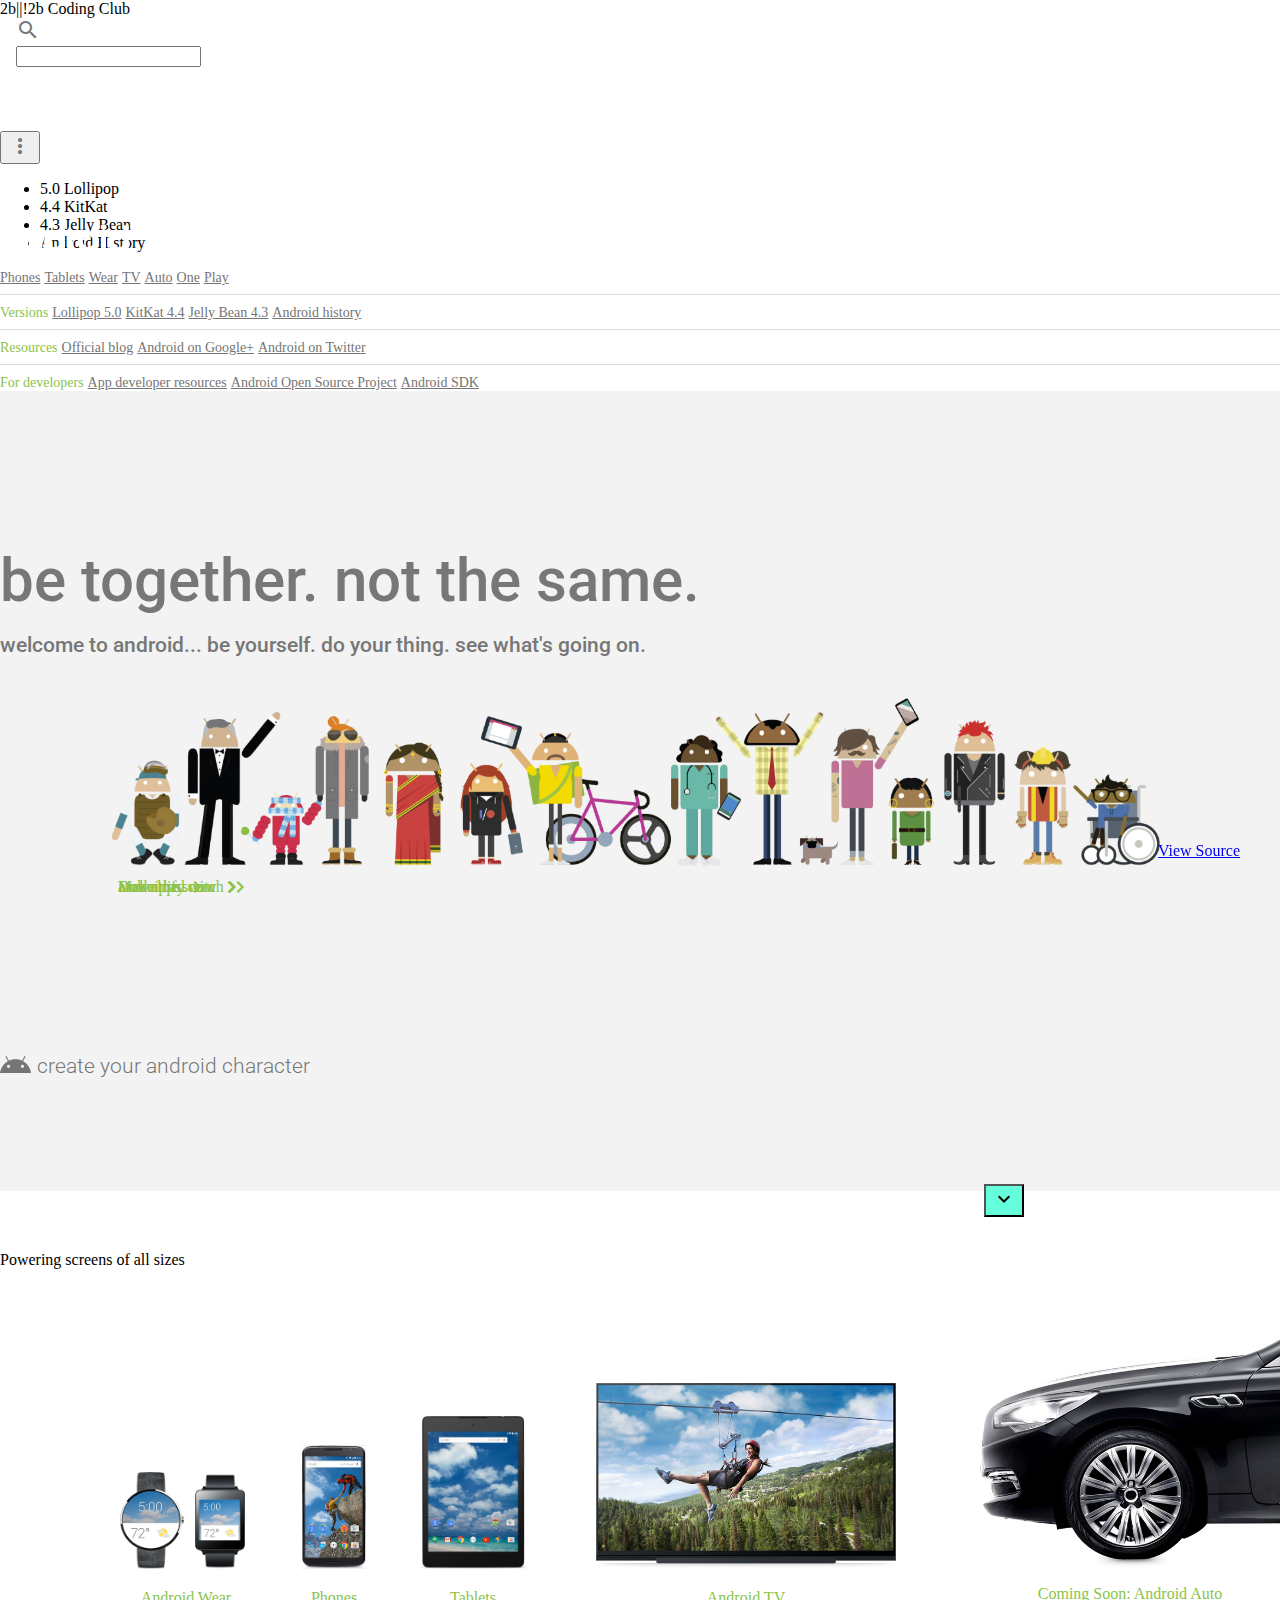
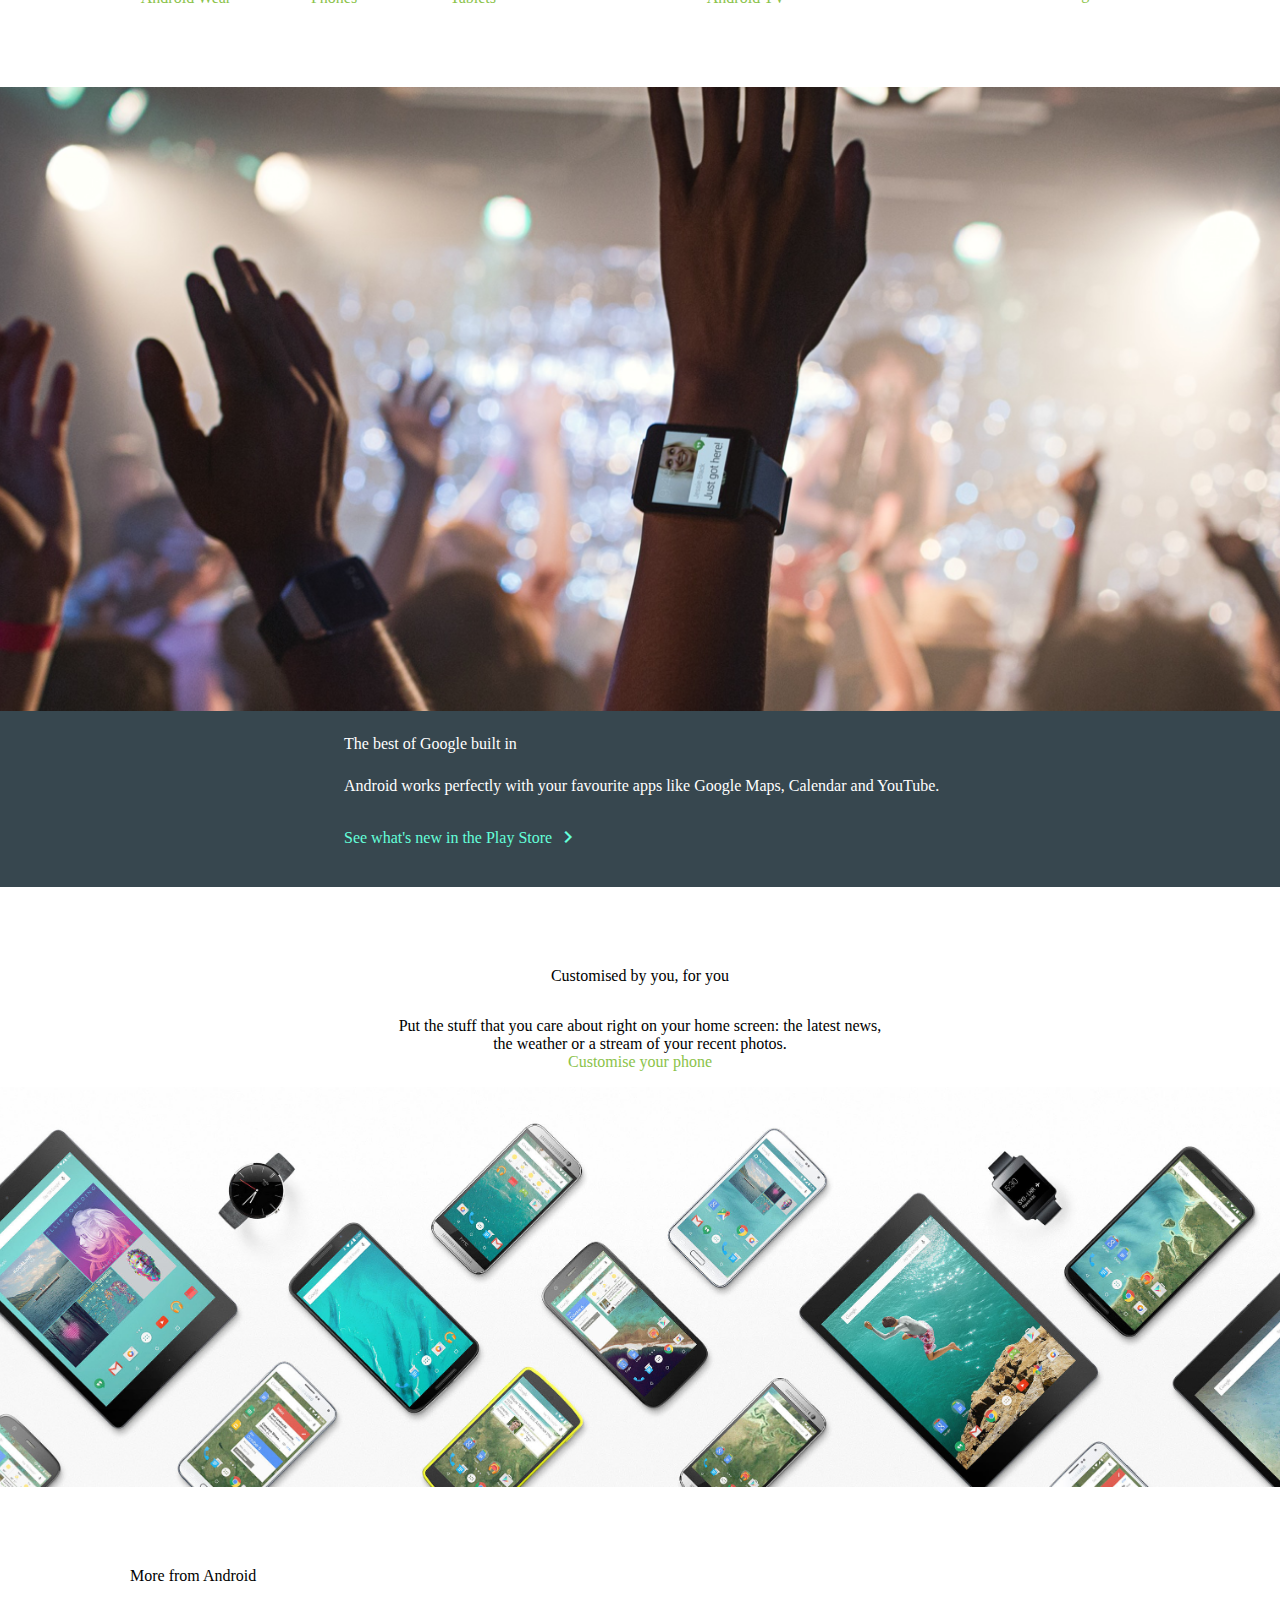
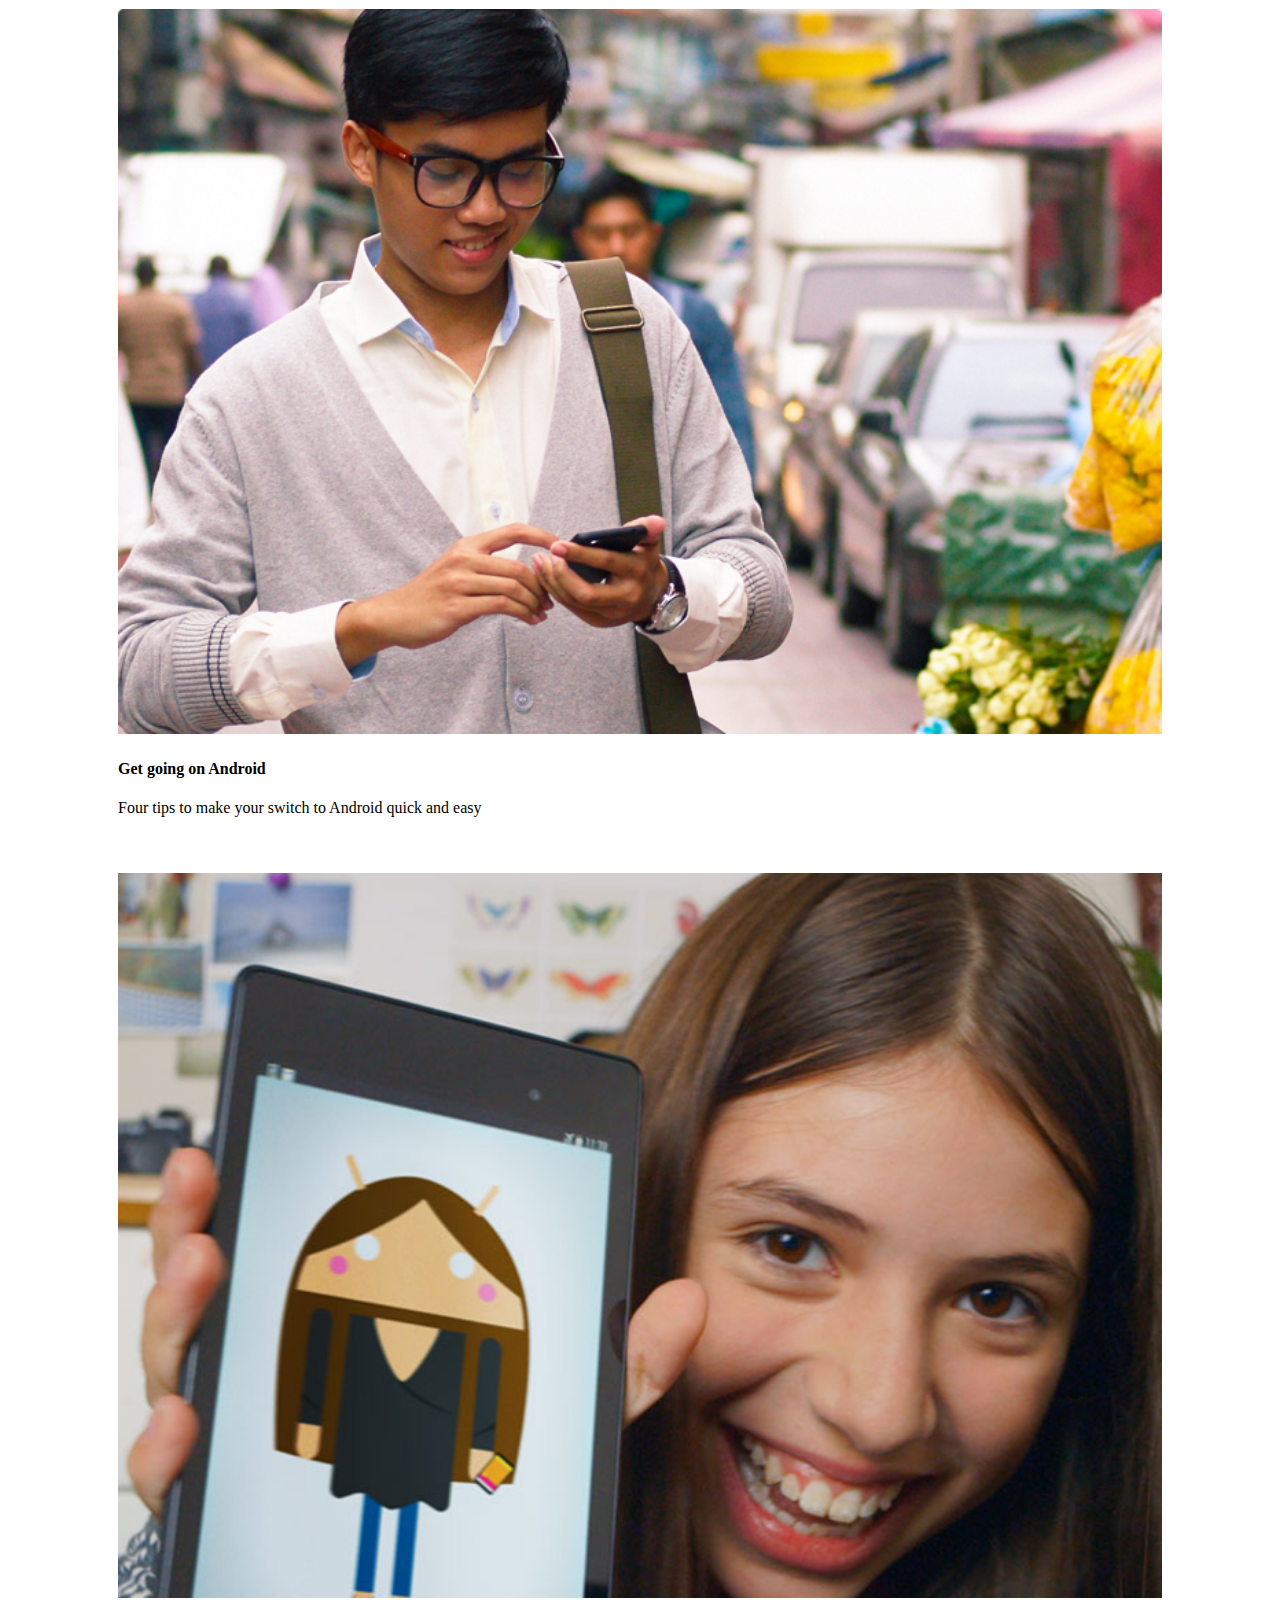
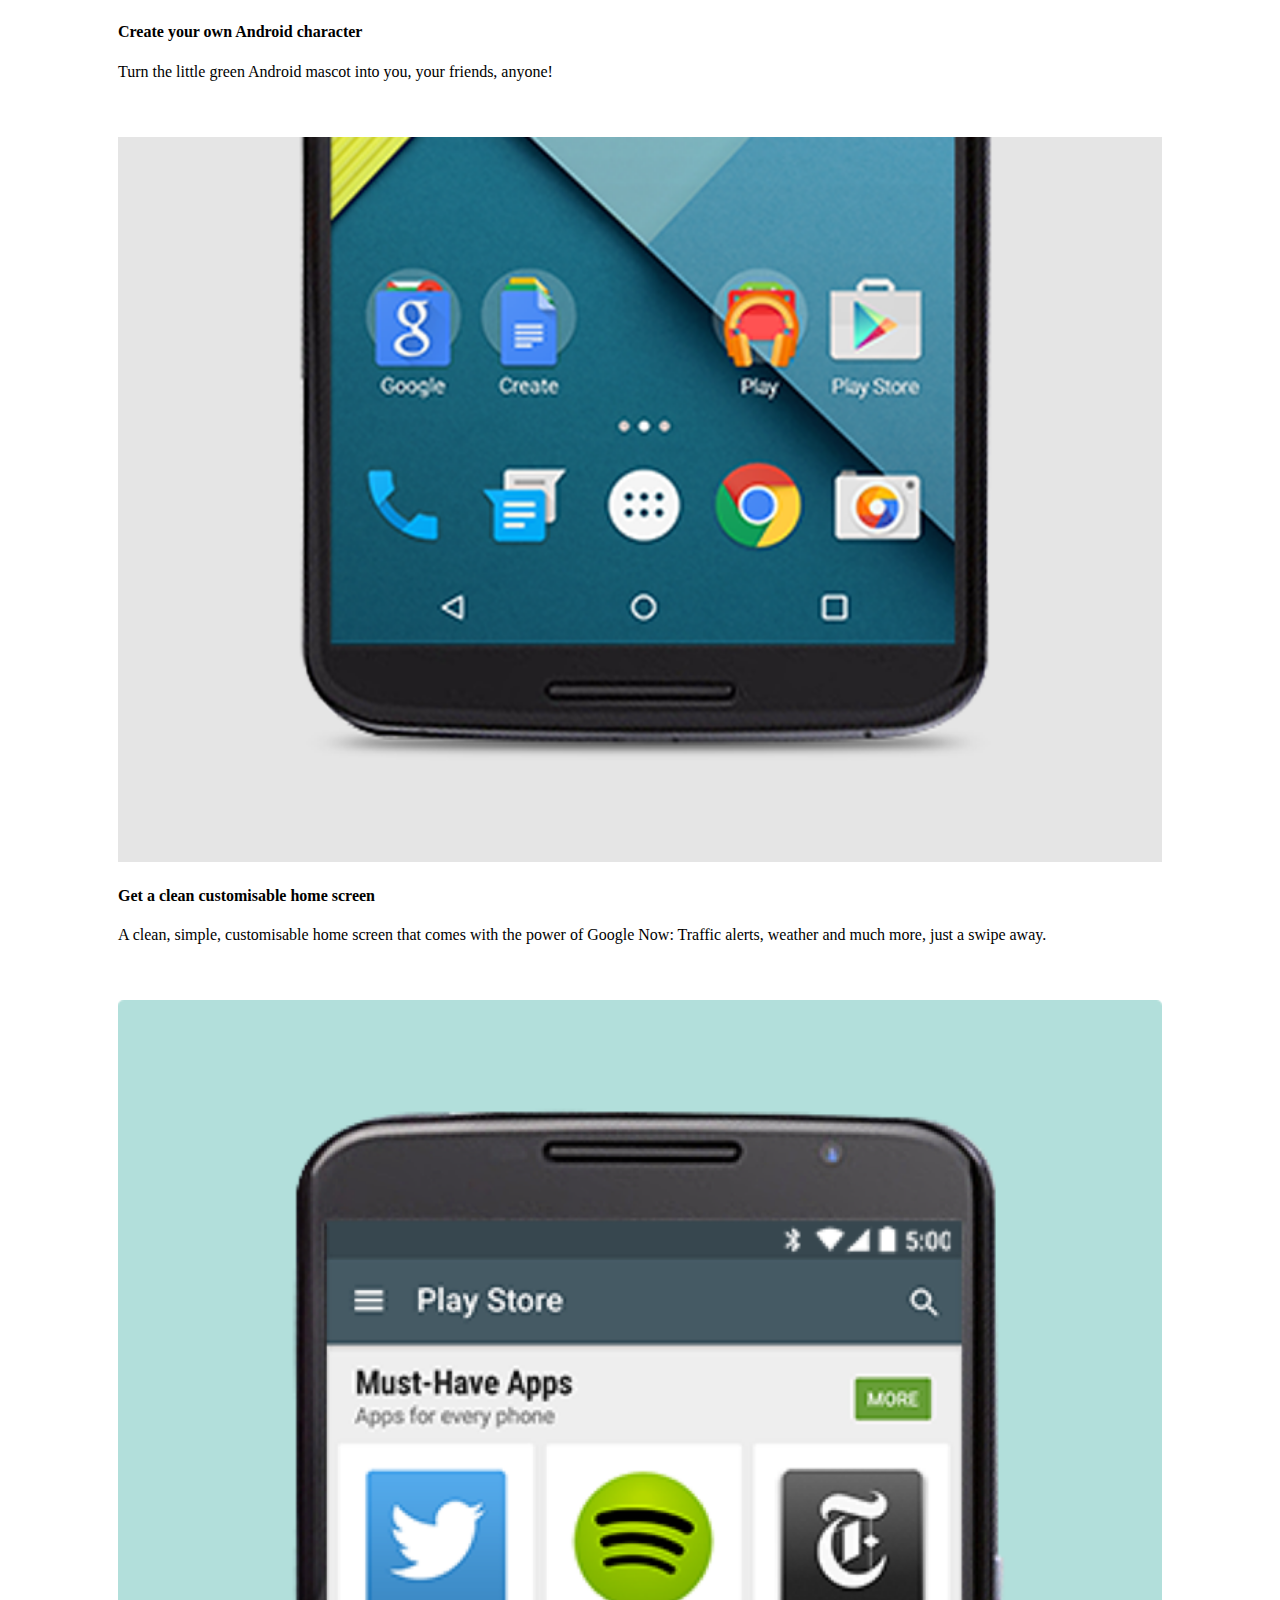
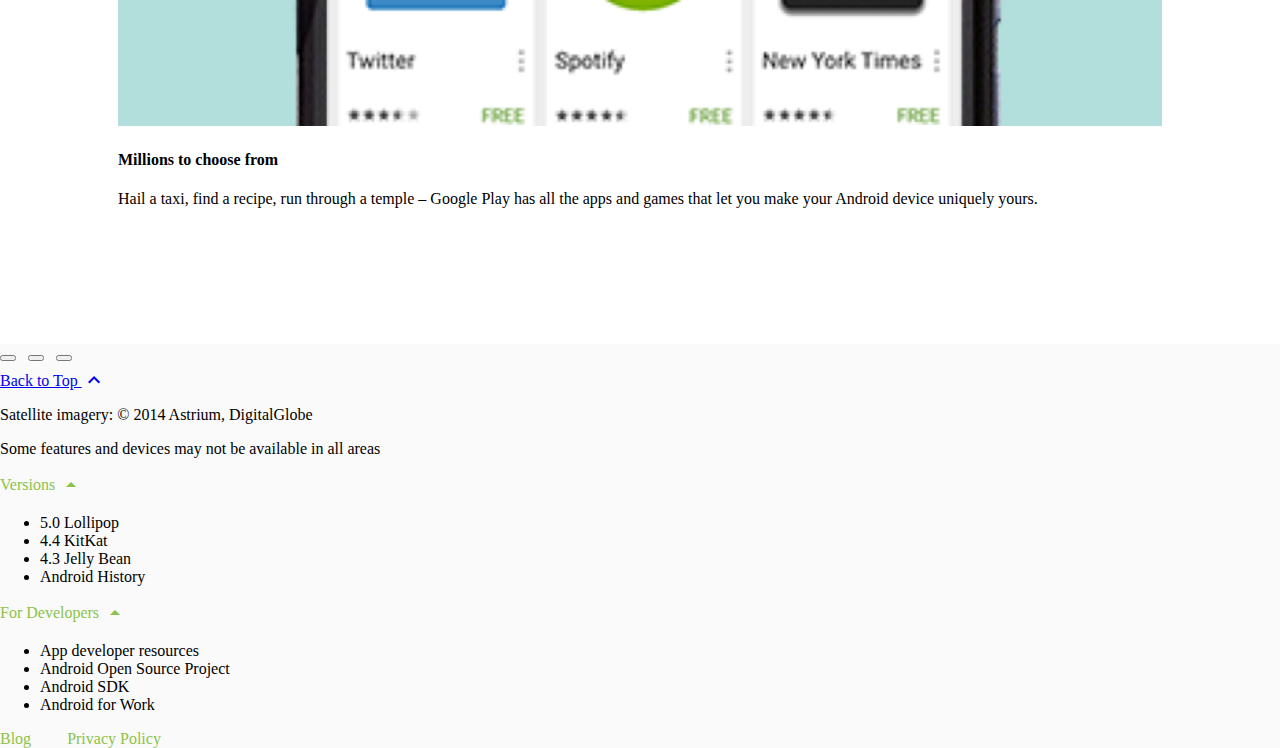
==== commit 767920fe: "Changed the template" ====
--- a/index.html
+++ b/index.html
@@ -1,324 +1,330 @@
-<!DOCTYPE html>
+<!doctype html>
+<!--
+  Material Design Lite
+  Copyright 2015 Google Inc. All rights reserved.
+
+  Licensed under the Apache License, Version 2.0 (the "License");
+  you may not use this file except in compliance with the License.
+  You may obtain a copy of the License at
+
+      https://www.apache.org/licenses/LICENSE-2.0
+
+  Unless required by applicable law or agreed to in writing, software
+  distributed under the License is distributed on an "AS IS" BASIS,
+  WITHOUT WARRANTIES OR CONDITIONS OF ANY KIND, either express or implied.
+  See the License for the specific language governing permissions and
+  limitations under the License
+-->
+
 <html lang="en">
-
-<head>
-    <link rel="icon" type="image/png" sizes="16x16" href="img/favicon-16x16.png">
+  <head>
     <meta charset="utf-8">
     <meta http-equiv="X-UA-Compatible" content="IE=edge">
-    <meta name="viewport" content="width=device-width, initial-scale=1">
-    <meta name="description" content="2B||!2B is a community of students highly enthusiastic about coding.We are the students of Deogiri Institute of Engineering and Management Studies, Aurangabad, Maharashtra.">
-    <meta name="author" content="DIETMS, Aurangabad">
-    <meta name="keywords" content="deogiri,college,aurangabad,programming,club,maharashtra,engineering,dietms,diems,bamu,best,top,marathwada">
-
-    <title>2B||!2B - The coding club</title>
-
-    <!-- Bootstrap Core CSS -->
-    <link href="vendor/bootstrap/css/bootstrap.min.css" rel="stylesheet">
-
-    <!-- Custom Fonts -->
-    <link href="vendor/font-awesome/css/font-awesome.min.css" rel="stylesheet" type="text/css">
-    <link href='https://fonts.googleapis.com/css?family=Open+Sans:300italic,400italic,600italic,700italic,800italic,400,300,600,700,800' rel='stylesheet' type='text/css'>
-    <link href='https://fonts.googleapis.com/css?family=Merriweather:400,300,300italic,400italic,700,700italic,900,900italic' rel='stylesheet' type='text/css'>
-
-    <!-- Plugin CSS -->
-    <link href="vendor/magnific-popup/magnific-popup.css" rel="stylesheet">
-
-    <!-- Theme CSS -->
-    <link href="css/creative.css" rel="stylesheet">
-
+    <meta name="description" content="Introducing Lollipop, a sweet new take on Android.">
+    <meta name="viewport" content="width=device-width, initial-scale=1.0, minimum-scale=1.0">
+    <title>2b||!2b Coding Club</title>
+
+    <!-- Page styles -->
+    <link rel="stylesheet" href="https://fonts.googleapis.com/css?family=Roboto:regular,bold,italic,thin,light,bolditalic,black,medium&amp;lang=en">
+    <link rel="stylesheet" href="https://fonts.googleapis.com/icon?family=Material+Icons">
+    <link rel="stylesheet" href="https://code.getmdl.io/1.3.0/material.min.css">
+    <link rel="stylesheet" href="styles.css">
     <style>
-    #question {
-      position:fixed;
-      bottom:0px;
-      right:20px;
-      padding:10px;
-      margin:0;
-      border-radius: 10px 10px 0px 0px;
-      border-top: 3px solid #4A148C;
-      background-color: #AA00FF;
-      box-shadow: 0px 0px 3px 1px rgba(0,0,0,0.5);
-      z-index: 1000;
-    }
-    #question a {
-      text-decoration: none;
-    }
-    #question p {
-      margin:0;
-      font-weight: lighter;
-      color: #fff;
+    #view-source {
+      position: fixed;
+      display: block;
+      right: 0;
+      bottom: 0;
+      margin-right: 40px;
+      margin-bottom: 40px;
+      z-index: 900;
     }
     </style>
-
-    <!-- HTML5 Shim and Respond.js IE8 support of HTML5 elements and media queries -->
-    <!-- WARNING: Respond.js doesn't work if you view the page via file:// -->
-    <!--[if lt IE 9]>
-        <script src="https://oss.maxcdn.com/libs/html5shiv/3.7.0/html5shiv.js"></script>
-        <script src="https://oss.maxcdn.com/libs/respond.js/1.4.2/respond.min.js"></script>
-    <![endif]-->
-
-</head>
-
-<body id="page-top">
-
-    <nav id="mainNav" class="navbar navbar-default navbar-fixed-top">
-        <div class="container-fluid">
-            <!-- Brand and toggle get grouped for better mobile display -->
-            <div class="navbar-header">
-                <a class="navbar-brand page-scroll" href="#page-top">~/DIETMS</a>
-                <button type="button" class="navbar-toggle collapsed" data-toggle="collapse" data-target="#bs-example-navbar-collapse-1">
-                    <span class="sr-only">Toggle navigation</span> Menu <i class="fa fa-bars"></i>
-                </button>
-            </div>
-
-            <!-- Collect the nav links, forms, and other content for toggling -->
-            <div class="collapse navbar-collapse" id="bs-example-navbar-collapse-1">
-                <ul class="nav navbar-nav navbar-right">
-                    <li>
-                      <a class="page-scroll" href="#home">Home</a>
-                    </li>
-                    <li>
-                      <a class="page-scroll" href="#about">About</a>
-                    </li>
-                    <li>
-                      <a class="page-scroll" href="#portfolio">Projects</a>
-                    </li>
-                    <li>
-                      <a class="page-scroll" href="#contact">Contact Us</a>
-                    </li>
-                    <li>
-                        <a class="page-scroll" href="team.html">The Team</a>
-                    </li>
-                    <li>
-                        <a class="page-scroll" href="blog/">Blog</a>
-                    </li>
-                    <li>
-                        <a class="page-scroll" href="https://github.com/dietms/">Repositories</a>
-                    </li>
-                </ul>
-            </div>
-            <!-- /.navbar-collapse -->
-        </div>
-        <!-- /.container-fluid -->
-    </nav>
-
-    <header id="home">
-        <div class="header-content">
-            <div class="header-content-inner">
-                <img src="img/ClubLogo.png" height="25%" width="25%" alt="" />
-                <h1 id="homeHeading">2B||!2B - The coding club</h1>
-                <a href="https://www.hackerearth.com" target="_blank"><img src="https://hackerearth.global.ssl.fastly.net/static/hackerearth/images/badge/HE_badge_on_dark.png" alt="HackerEarth badge"></a>
-                <p>Talk is cheap, show us the code!</p>
-                <a href="#about" class="btn btn-primary btn-xl page-scroll">Find Out More</a>
-            </div>
-        </div>
-    </header>
-
-    <section class="bg-primary" id="about">
-        <div class="container">
-            <div class="row">
-                <div class="col-lg-8 col-lg-offset-2 text-center">
-                    <h2 class="section-heading">About Us</h2>
-                    <hr class="light">
-                    <p class="lead">
-                        2B||!2B is a community of students highly enthusiastic about coding, Web Designing and all other aspects of programming. Activities organised by the club can be broadly organised into Development (Web Development, Open Source, App Development) and programming
-                        contests. Lecture series are regularly taken on algorithms, open source technologies and app development platforms.
-                    </p>
-                    <a href="#services" class="page-scroll btn btn-default btn-xl sr-button">Get Started!</a>
-                </div>
-            </div>
-        </div>
-    </section>
-
-    <section id="goals">
-        <div class="container">
-            <div class="row">
-                <div class="col-lg-12 text-center">
-                    <h2 class="section-heading">Our Mission</h2>
-                    <hr class="primary">
-                </div>
-            </div>
-        </div>
-        <div class="container">
-            <div class="row">
-                <div class="col-lg-4 col-md-6 text-center">
-                    <div class="service-box">
-                        <i class="fa fa-4x fa-diamond text-primary sr-icons"></i>
-                        <h3>Make programming fun</h3>
-                        <p class="text-muted">We learn by doing</p>
-                    </div>
-                </div>
-                <div class="col-lg-4 col-md-6 text-center">
-                    <div class="service-box">
-                        <i class="fa fa-4x fa-paper-plane text-primary sr-icons"></i>
-                        <h3>Develop Logic</h3>
-                        <p class="text-muted">Because innovation is rare</p>
-                    </div>
-                </div>
-                <div class="col-lg-4 col-md-6 text-center">
-                    <div class="service-box">
-                        <i class="fa fa-4x fa-newspaper-o text-primary sr-icons"></i>
-                        <h3>Learn something new</h3>
-                        <p class="text-muted">Learning at the speed of Life</p>
-                    </div>
-                </div>
-            </div>
-        </div>
-    </section>
-
-    <section id="portfolio" class="no-padding">
-        <div class="container-fluid bg-dark">
-            <div class="container">
-                <div class="row">
-                    <div class="col-lg-12 text-center">
-                        <h2 class="section-heading">Our Projects</h2>
-                        <hr class="primary">
-                    </div>
-                </div>
-            </div>
-            <div class="row no-gutter popup-gallery ">
-                <div class="col-lg-4 col-sm-6 ">
-                    <a href="img/portfolio/fullsize/1.jpg " class="portfolio-box ">
-                        <img src="img/portfolio/thumbnails/1.jpg " class="img-responsive " alt=" ">
-                        <div class="portfolio-box-caption ">
-                            <div class="portfolio-box-caption-content ">
-                                <div class="project-category text-faded ">
-                                    Website
-                                </div>
-                                <div class="project-name ">
-                                    DIEMS Website
-                                </div>
-                            </div>
-                        </div>
-                    </a>
-                </div>
-                <div class="col-lg-4 col-sm-6 ">
-                    <a href="img/portfolio/fullsize/2.jpg " class="portfolio-box ">
-                        <img src="img/portfolio/thumbnails/2.jpg " class="img-responsive " alt=" ">
-                        <div class="portfolio-box-caption ">
-                            <div class="portfolio-box-caption-content ">
-                                <div class="project-category text-faded ">
-                                    Category
-                                </div>
-                                <div class="project-name ">
-                                    Project Name
-                                </div>
-                            </div>
-                        </div>
-                    </a>
-                </div>
-                <div class="col-lg-4 col-sm-6 ">
-                    <a href="img/portfolio/fullsize/3.jpg " class="portfolio-box ">
-                        <img src="img/portfolio/thumbnails/3.jpg " class="img-responsive " alt=" ">
-                        <div class="portfolio-box-caption ">
-                            <div class="portfolio-box-caption-content ">
-                                <div class="project-category text-faded ">
-                                    Category
-                                </div>
-                                <div class="project-name ">
-                                    Project Name
-                                </div>
-                            </div>
-                        </div>
-                    </a>
-                </div>
-                <div class="col-lg-4 col-sm-6 ">
-                    <a href="img/portfolio/fullsize/4.jpg " class="portfolio-box ">
-                        <img src="img/portfolio/thumbnails/4.jpg " class="img-responsive " alt=" ">
-                        <div class="portfolio-box-caption ">
-                            <div class="portfolio-box-caption-content ">
-                                <div class="project-category text-faded ">
-                                    Category
-                                </div>
-                                <div class="project-name ">
-                                    Project Name
-                                </div>
-                            </div>
-                        </div>
-                    </a>
-                </div>
-                <div class="col-lg-4 col-sm-6 ">
-                    <a href="img/portfolio/fullsize/5.jpg " class="portfolio-box ">
-                        <img src="img/portfolio/thumbnails/5.jpg " class="img-responsive " alt=" ">
-                        <div class="portfolio-box-caption ">
-                            <div class="portfolio-box-caption-content ">
-                                <div class="project-category text-faded ">
-                                    Category
-                                </div>
-                                <div class="project-name ">
-                                    Project Name
-                                </div>
-                            </div>
-                        </div>
-                    </a>
-                </div>
-                <div class="col-lg-4 col-sm-6 ">
-                    <a href="img/portfolio/fullsize/6.jpg " class="portfolio-box ">
-                        <img src="img/portfolio/thumbnails/6.jpg " class="img-responsive " alt=" ">
-                        <div class="portfolio-box-caption ">
-                            <div class="portfolio-box-caption-content ">
-                                <div class="project-category text-faded ">
-                                    Category
-                                </div>
-                                <div class="project-name ">
-                                    Project Name
-                                </div>
-                            </div>
-                        </div>
-                    </a>
-                </div>
-            </div>
-        </div>
-    </section>
-
-    <section id="contact">
-        <div class="container ">
-            <div class="row ">
-                <div class="col-lg-8 col-lg-offset-2 text-center ">
-                    <h2 class="section-heading ">Let's Get In Touch!</h2>
-                    <hr class="primary ">
-                    <p>Want to develop your project? We'll be happy to! Contact us at:</p>
-                </div>
-                <div class="col-lg-4 col-lg-offset-2 text-center ">
-                    <i class="fa fa-phone fa-3x sr-contact "></i>
-                    <p><a href="tel:+918793549357">+918793549357</a></p>
-                </div>
-                <div class="col-lg-4 text-center ">
-                    <i class="fa fa-envelope-o fa-3x sr-contact "></i>
-                    <p><a href="mailto:admin@dietms.org ">Click here to send us a mail</a></p>
-                </div>
-            </div>
-        </div>
-    </section>
-
-    <aside id="question" class="hidden-xs">
-      <a href="https://goo.gl/forms/tSnrIqKsXOucnf9s2" target="_blank"><p>Ask us a Question</p></a>
-    </aside>
-
-    <footer class="site-footer bg-primary">
-        <div class="container">
-            <div class="row text-center">
-                <span class="col-md-12">
-                    &copy; <script>document.write(new Date().getFullYear());</script>,
-                    <a href="http://dietms.org">Deogiri Institute of Engineering and Management Studies</a>
-                </span>
-            </div>
-        </div>
-    </footer>
-
-    <!-- jQuery -->
-    <script src="vendor/jquery/jquery.min.js "></script>
-
-    <!-- Bootstrap Core JavaScript -->
-    <script src="vendor/bootstrap/js/bootstrap.min.js "></script>
-
-    <!-- Plugin JavaScript -->
-    <script src="https://cdnjs.cloudflare.com/ajax/libs/jquery-easing/1.3/jquery.easing.min.js "></script>
-    <script src="vendor/scrollreveal/scrollreveal.min.js "></script>
-    <script src="vendor/magnific-popup/jquery.magnific-popup.min.js "></script>
-
-    <!-- Theme JavaScript -->
-    <script src="js/creative.min.js "></script>
-
-</body>
-
+  </head>
+  <body>
+    <div class="mdl-layout mdl-js-layout mdl-layout--fixed-header">
+
+      <div class="android-header mdl-layout__header mdl-layout__header--waterfall">
+        <div class="mdl-layout__header-row">
+          <span class="android-title mdl-layout-title">
+            <a>2b||!2b Coding Club</a>
+
+          </span>
+          <!-- Add spacer, to align navigation to the right in desktop -->
+          <div class="android-header-spacer mdl-layout-spacer"></div>
+          <div class="android-search-box mdl-textfield mdl-js-textfield mdl-textfield--expandable mdl-textfield--floating-label mdl-textfield--align-right mdl-textfield--full-width">
+            <label class="mdl-button mdl-js-button mdl-button--icon" for="search-field">
+              <i class="material-icons">search</i>
+            </label>
+            <div class="mdl-textfield__expandable-holder">
+              <input class="mdl-textfield__input" type="text" id="search-field">
+            </div>
+          </div>
+          <!-- Navigation -->
+          <div class="android-navigation-container">
+            <nav class="android-navigation mdl-navigation">
+              <a class="mdl-navigation__link mdl-typography--text-uppercase" href="">Phones</a>
+              <a class="mdl-navigation__link mdl-typography--text-uppercase" href="">Tablets</a>
+              <a class="mdl-navigation__link mdl-typography--text-uppercase" href="">Wear</a>
+              <a class="mdl-navigation__link mdl-typography--text-uppercase" href="">TV</a>
+              <a class="mdl-navigation__link mdl-typography--text-uppercase" href="">Auto</a>
+              <a class="mdl-navigation__link mdl-typography--text-uppercase" href="">One</a>
+              <a class="mdl-navigation__link mdl-typography--text-uppercase" href="">Play</a>
+            </nav>
+          </div>
+          <span class="android-mobile-title mdl-layout-title">
+            <a href="/">2b||!2b Coding Club</a>
+          </span>
+          <button class="android-more-button mdl-button mdl-js-button mdl-button--icon mdl-js-ripple-effect" id="more-button">
+            <i class="material-icons">more_vert</i>
+          </button>
+          <ul class="mdl-menu mdl-js-menu mdl-menu--bottom-right mdl-js-ripple-effect" for="more-button">
+            <li class="mdl-menu__item">5.0 Lollipop</li>
+            <li class="mdl-menu__item">4.4 KitKat</li>
+            <li disabled class="mdl-menu__item">4.3 Jelly Bean</li>
+            <li class="mdl-menu__item">Android History</li>
+          </ul>
+        </div>
+      </div>
+
+      <div class="android-drawer mdl-layout__drawer">
+        <span class="mdl-layout-title">
+          <img class="android-logo-image" src="images/android-logo-white.png">
+        </span>
+        <nav class="mdl-navigation">
+          <a class="mdl-navigation__link" href="">Phones</a>
+          <a class="mdl-navigation__link" href="">Tablets</a>
+          <a class="mdl-navigation__link" href="">Wear</a>
+          <a class="mdl-navigation__link" href="">TV</a>
+          <a class="mdl-navigation__link" href="">Auto</a>
+          <a class="mdl-navigation__link" href="">One</a>
+          <a class="mdl-navigation__link" href="">Play</a>
+          <div class="android-drawer-separator"></div>
+          <span class="mdl-navigation__link" href="">Versions</span>
+          <a class="mdl-navigation__link" href="">Lollipop 5.0</a>
+          <a class="mdl-navigation__link" href="">KitKat 4.4</a>
+          <a class="mdl-navigation__link" href="">Jelly Bean 4.3</a>
+          <a class="mdl-navigation__link" href="">Android history</a>
+          <div class="android-drawer-separator"></div>
+          <span class="mdl-navigation__link" href="">Resources</span>
+          <a class="mdl-navigation__link" href="">Official blog</a>
+          <a class="mdl-navigation__link" href="">Android on Google+</a>
+          <a class="mdl-navigation__link" href="">Android on Twitter</a>
+          <div class="android-drawer-separator"></div>
+          <span class="mdl-navigation__link" href="">For developers</span>
+          <a class="mdl-navigation__link" href="">App developer resources</a>
+          <a class="mdl-navigation__link" href="">Android Open Source Project</a>
+          <a class="mdl-navigation__link" href="">Android SDK</a>
+        </nav>
+      </div>
+
+      <div class="android-content mdl-layout__content">
+        <a name="top"></a>
+        <div class="android-be-together-section mdl-typography--text-center">
+          <div class="logo-font android-slogan">be together. not the same.</div>
+          <div class="logo-font android-sub-slogan">welcome to android... be yourself. do your thing. see what's going on.</div>
+          <div class="logo-font android-create-character">
+            <a href=""><img src="images/andy.png"> create your android character</a>
+          </div>
+
+          <a href="#screens">
+            <button class="android-fab mdl-button mdl-button--colored mdl-js-button mdl-button--fab mdl-js-ripple-effect">
+              <i class="material-icons">expand_more</i>
+            </button>
+          </a>
+        </div>
+        <div class="android-screen-section mdl-typography--text-center">
+          <a name="screens"></a>
+          <div class="mdl-typography--display-1-color-contrast">Powering screens of all sizes</div>
+          <div class="android-screens">
+            <div class="android-wear android-screen">
+              <a class="android-image-link" href="">
+                <img class="android-screen-image" src="images/wear-silver-on.png">
+                <img class="android-screen-image" src="images/wear-black-on.png">
+              </a>
+              <a class="android-link mdl-typography--font-regular mdl-typography--text-uppercase" href="">Android Wear</a>
+            </div>
+            <div class="android-phone android-screen">
+              <a class="android-image-link" href="">
+                <img class="android-screen-image" src="images/nexus6-on.jpg">
+              </a>
+              <a class="android-link mdl-typography--font-regular mdl-typography--text-uppercase" href="">Phones</a>
+            </div>
+            <div class="android-tablet android-screen">
+              <a class="android-image-link" href="">
+                <img class="android-screen-image" src="images/nexus9-on.jpg">
+              </a>
+              <a class="android-link mdl-typography--font-regular mdl-typography--text-uppercase" href="">Tablets</a>
+            </div>
+            <div class="android-tv android-screen">
+              <a class="android-image-link" href="">
+                <img class="android-screen-image" src="images/tv-on.jpg">
+              </a>
+              <a class="android-link mdl-typography--font-regular mdl-typography--text-uppercase" href="">Android TV</a>
+            </div>
+            <div class="android-auto android-screen">
+              <a class="android-image-link" href="">
+                <img class="android-screen-image" src="images/auto-on.jpg">
+              </a>
+              <a class="android-link mdl-typography--font-regular mdl-typography--text-uppercase mdl-typography--text-left" href="">Coming Soon: Android Auto</a>
+            </div>
+          </div>
+        </div>
+        <div class="android-wear-section">
+          <div class="android-wear-band">
+            <div class="android-wear-band-text">
+              <div class="mdl-typography--display-2 mdl-typography--font-thin">The best of Google built in</div>
+              <p class="mdl-typography--headline mdl-typography--font-thin">
+                Android works perfectly with your favourite apps like Google Maps,
+                Calendar and YouTube.
+              </p>
+              <p>
+                <a class="mdl-typography--font-regular mdl-typography--text-uppercase android-alt-link" href="">
+                  See what's new in the Play Store&nbsp;<i class="material-icons">chevron_right</i>
+                </a>
+              </p>
+            </div>
+          </div>
+        </div>
+        <div class="android-customized-section">
+          <div class="android-customized-section-text">
+            <div class="mdl-typography--font-light mdl-typography--display-1-color-contrast">Customised by you, for you</div>
+            <p class="mdl-typography--font-light">
+              Put the stuff that you care about right on your home screen: the latest news, the weather or a stream of your recent photos.
+              <br>
+              <a href="" class="android-link mdl-typography--font-light">Customise your phone</a>
+            </p>
+          </div>
+          <div class="android-customized-section-image"></div>
+        </div>
+        <div class="android-more-section">
+          <div class="android-section-title mdl-typography--display-1-color-contrast">More from Android</div>
+          <div class="android-card-container mdl-grid">
+            <div class="mdl-cell mdl-cell--3-col mdl-cell--4-col-tablet mdl-cell--4-col-phone mdl-card mdl-shadow--3dp">
+              <div class="mdl-card__media">
+                <img src="images/more-from-1.png">
+              </div>
+              <div class="mdl-card__title">
+                 <h4 class="mdl-card__title-text">Get going on Android</h4>
+              </div>
+              <div class="mdl-card__supporting-text">
+                <span class="mdl-typography--font-light mdl-typography--subhead">Four tips to make your switch to Android quick and easy</span>
+              </div>
+              <div class="mdl-card__actions">
+                 <a class="android-link mdl-button mdl-js-button mdl-typography--text-uppercase" href="">
+                   Make the switch
+                   <i class="material-icons">chevron_right</i>
+                 </a>
+              </div>
+            </div>
+
+            <div class="mdl-cell mdl-cell--3-col mdl-cell--4-col-tablet mdl-cell--4-col-phone mdl-card mdl-shadow--3dp">
+              <div class="mdl-card__media">
+                <img src="images/more-from-4.png">
+              </div>
+              <div class="mdl-card__title">
+                 <h4 class="mdl-card__title-text">Create your own Android character</h4>
+              </div>
+              <div class="mdl-card__supporting-text">
+                <span class="mdl-typography--font-light mdl-typography--subhead">Turn the little green Android mascot into you, your friends, anyone!</span>
+              </div>
+              <div class="mdl-card__actions">
+                 <a class="android-link mdl-button mdl-js-button mdl-typography--text-uppercase" href="">
+                   androidify.com
+                   <i class="material-icons">chevron_right</i>
+                 </a>
+              </div>
+            </div>
+
+            <div class="mdl-cell mdl-cell--3-col mdl-cell--4-col-tablet mdl-cell--4-col-phone mdl-card mdl-shadow--3dp">
+              <div class="mdl-card__media">
+                <img src="images/more-from-2.png">
+              </div>
+              <div class="mdl-card__title">
+                 <h4 class="mdl-card__title-text">Get a clean customisable home screen</h4>
+              </div>
+              <div class="mdl-card__supporting-text">
+                <span class="mdl-typography--font-light mdl-typography--subhead">A clean, simple, customisable home screen that comes with the power of Google Now: Traffic alerts, weather and much more, just a swipe away.</span>
+              </div>
+              <div class="mdl-card__actions">
+                 <a class="android-link mdl-button mdl-js-button mdl-typography--text-uppercase" href="">
+                   Download now
+                   <i class="material-icons">chevron_right</i>
+                 </a>
+              </div>
+            </div>
+
+            <div class="mdl-cell mdl-cell--3-col mdl-cell--4-col-tablet mdl-cell--4-col-phone mdl-card mdl-shadow--3dp">
+              <div class="mdl-card__media">
+                <img src="images/more-from-3.png">
+              </div>
+              <div class="mdl-card__title">
+                 <h4 class="mdl-card__title-text">Millions to choose from</h4>
+              </div>
+              <div class="mdl-card__supporting-text">
+                <span class="mdl-typography--font-light mdl-typography--subhead">Hail a taxi, find a recipe, run through a temple – Google Play has all the apps and games that let you make your Android device uniquely yours.</span>
+              </div>
+              <div class="mdl-card__actions">
+                 <a class="android-link mdl-button mdl-js-button mdl-typography--text-uppercase" href="">
+                   Find apps
+                   <i class="material-icons">chevron_right</i>
+                 </a>
+              </div>
+            </div>
+          </div>
+        </div>
+
+        <footer class="android-footer mdl-mega-footer">
+          <div class="mdl-mega-footer--top-section">
+            <div class="mdl-mega-footer--left-section">
+              <button class="mdl-mega-footer--social-btn"></button>
+              &nbsp;
+              <button class="mdl-mega-footer--social-btn"></button>
+              &nbsp;
+              <button class="mdl-mega-footer--social-btn"></button>
+            </div>
+            <div class="mdl-mega-footer--right-section">
+              <a class="mdl-typography--font-light" href="#top">
+                Back to Top
+                <i class="material-icons">expand_less</i>
+              </a>
+            </div>
+          </div>
+
+          <div class="mdl-mega-footer--middle-section">
+            <p class="mdl-typography--font-light">Satellite imagery: © 2014 Astrium, DigitalGlobe</p>
+            <p class="mdl-typography--font-light">Some features and devices may not be available in all areas</p>
+          </div>
+
+          <div class="mdl-mega-footer--bottom-section">
+            <a class="android-link android-link-menu mdl-typography--font-light" id="version-dropdown">
+              Versions
+              <i class="material-icons">arrow_drop_up</i>
+            </a>
+            <ul class="mdl-menu mdl-js-menu mdl-menu--top-left mdl-js-ripple-effect" for="version-dropdown">
+              <li class="mdl-menu__item">5.0 Lollipop</li>
+              <li class="mdl-menu__item">4.4 KitKat</li>
+              <li class="mdl-menu__item">4.3 Jelly Bean</li>
+              <li class="mdl-menu__item">Android History</li>
+            </ul>
+            <a class="android-link android-link-menu mdl-typography--font-light" id="developers-dropdown">
+              For Developers
+              <i class="material-icons">arrow_drop_up</i>
+            </a>
+            <ul class="mdl-menu mdl-js-menu mdl-menu--top-left mdl-js-ripple-effect" for="developers-dropdown">
+              <li class="mdl-menu__item">App developer resources</li>
+              <li class="mdl-menu__item">Android Open Source Project</li>
+              <li class="mdl-menu__item">Android SDK</li>
+              <li class="mdl-menu__item">Android for Work</li>
+            </ul>
+            <a class="android-link mdl-typography--font-light" href="">Blog</a>
+            <a class="android-link mdl-typography--font-light" href="">Privacy Policy</a>
+          </div>
+
+        </footer>
+      </div>
+    </div>
+    <a href="https://github.com/google/material-design-lite/blob/mdl-1.x/templates/android-dot-com/" target="_blank" id="view-source" class="mdl-button mdl-js-button mdl-button--raised mdl-js-ripple-effect mdl-color--accent mdl-color-text--accent-contrast">View Source</a>
+    <script src="https://code.getmdl.io/1.3.0/material.min.js"></script>
+  </body>
 </html>
--- a/styles.css
+++ b/styles.css
@@ -0,0 +1,542 @@
+/**
+ * Copyright 2015 Google Inc. All Rights Reserved.
+ *
+ * Licensed under the Apache License, Version 2.0 (the "License");
+ * you may not use this file except in compliance with the License.
+ * You may obtain a copy of the License at
+ *
+ *      http://www.apache.org/licenses/LICENSE-2.0
+ *
+ * Unless required by applicable law or agreed to in writing, software
+ * distributed under the License is distributed on an "AS IS" BASIS,
+ * WITHOUT WARRANTIES OR CONDITIONS OF ANY KIND, either express or implied.
+ * See the License for the specific language governing permissions and
+ * limitations under the License.
+ */
+
+body {
+  margin: 0;
+}
+
+/* Disable ugly boxes around images in IE10 */
+a img{
+  border: 0px;
+}
+
+::-moz-selection {
+  background-color: #6ab344;
+  color: #fff;
+}
+
+::selection {
+  background-color: #6ab344;
+  color: #fff;
+}
+
+.android-search-box .mdl-textfield__input {
+  color: rgba(0, 0, 0, 0.87);
+}
+
+.android-header .mdl-menu__container {
+  z-index: 50;
+  margin: 0 !important;
+}
+
+
+.mdl-textfield--expandable {
+  width: auto;
+}
+
+.android-fab {
+  position: absolute;
+  right: 20%;
+  bottom: -26px;
+  z-index: 3;
+  background: #64ffda !important;
+  color: black !important;
+}
+
+.android-mobile-title {
+  display: none !important;
+}
+
+
+.android-logo-image {
+  height: 28px;
+  width: 140px;
+}
+
+
+.android-header {
+  overflow: visible;
+  background-color: white;
+}
+
+  .android-header .material-icons {
+    color: #767777 !important;
+  }
+
+  .android-header .mdl-layout__drawer-button {
+    background: transparent;
+    color: #767777;
+  }
+
+  .android-header .mdl-navigation__link {
+    color: #757575;
+    font-weight: 700;
+    font-size: 14px;
+  }
+
+  .android-navigation-container {
+    /* Simple hack to make the overflow happen to the left instead... */
+    direction: rtl;
+    -webkit-order: 1;
+        -ms-flex-order: 1;
+            order: 1;
+    width: 500px;
+    transition: opacity 0.2s cubic-bezier(0.4, 0, 0.2, 1),
+        width 0.2s cubic-bezier(0.4, 0, 0.2, 1);
+  }
+
+  .android-navigation {
+    /* ... and now make sure the content is actually LTR */
+    direction: ltr;
+    -webkit-justify-content: flex-end;
+        -ms-flex-pack: end;
+            justify-content: flex-end;
+    width: 800px;
+  }
+
+  .android-search-box.is-focused + .android-navigation-container {
+    opacity: 0;
+    width: 100px;
+  }
+
+
+  .android-navigation .mdl-navigation__link {
+    display: inline-block;
+    height: 60px;
+    line-height: 68px;
+    background-color: transparent !important;
+    border-bottom: 4px solid transparent;
+  }
+
+    .android-navigation .mdl-navigation__link:hover {
+      border-bottom: 4px solid #8bc34a;
+    }
+
+  .android-search-box {
+    -webkit-order: 2;
+        -ms-flex-order: 2;
+            order: 2;
+    margin-left: 16px;
+    margin-right: 16px;
+  }
+
+  .android-more-button {
+    -webkit-order: 3;
+        -ms-flex-order: 3;
+            order: 3;
+  }
+
+
+.android-drawer {
+  border-right: none;
+}
+
+  .android-drawer-separator {
+    height: 1px;
+    background-color: #dcdcdc;
+    margin: 8px 0;
+  }
+
+  .android-drawer .mdl-navigation__link.mdl-navigation__link {
+    font-size: 14px;
+    color: #757575;
+  }
+
+  .android-drawer span.mdl-navigation__link.mdl-navigation__link {
+    color: #8bc34a;
+  }
+
+  .android-drawer .mdl-layout-title {
+    position: relative;
+    background: #6ab344;
+    height: 160px;
+  }
+
+    .android-drawer .android-logo-image {
+      position: absolute;
+      bottom: 16px;
+    }
+
+.android-be-together-section {
+  position: relative;
+  height: 800px;
+  width: auto;
+  background-color: #f3f3f3;
+  background: url('images/slide01.jpg') center 30% no-repeat;
+  background-size: cover;
+}
+
+.logo-font {
+  font-family: 'Roboto', 'Helvetica', 'Arial', sans-serif;
+  line-height: 1;
+  color: #767777;
+  font-weight: 500;
+}
+
+.android-slogan {
+  font-size: 60px;
+  padding-top: 160px;
+}
+
+.android-sub-slogan {
+  font-size: 21px;
+  padding-top: 24px;
+}
+
+.android-create-character {
+  font-size: 21px;
+  padding-top: 400px;
+}
+
+  .android-create-character a {
+    text-decoration: none;
+    color: #767777;
+    font-weight: 300;
+  }
+
+.android-screen-section {
+  position: relative;
+  padding-top: 60px;
+  padding-bottom: 80px;
+}
+
+.android-screens {
+  text-align: right;
+  width: 100%;
+  white-space: nowrap;
+  overflow-x: auto;
+}
+
+.android-screen {
+  text-align: center;
+}
+
+.android-screen .android-link {
+  margin-top: 16px;
+  display: block;
+  z-index: 2;
+}
+
+.android-image-link {
+  text-decoration: none;
+}
+
+.android-wear {
+  display: inline-block;
+  width: 160px;
+  margin-right: 32px;
+}
+
+  .android-wear .android-screen-image {
+    width: 40%;
+    z-index: 1;
+  }
+
+
+.android-phone {
+  display: inline-block;
+  width: 64px;
+  margin-right: 48px;
+}
+
+  .android-phone .android-screen-image {
+    width: 100%;
+    z-index: 1;
+  }
+
+
+.android-tablet {
+  display: inline-block;
+  width: 110px;
+  margin-right: 64px;
+}
+
+  .android-tablet .android-screen-image {
+    width: 100%;
+    z-index: 1;
+  }
+
+  .android-tablet .android-link {
+    display: block;
+    z-index: 2;
+  }
+
+
+.android-tv {
+  display: inline-block;
+  width: 300px;
+  margin-right: 80px;
+}
+
+  .android-tv .android-screen-image {
+    width: 100%;
+    z-index: 1;
+  }
+
+
+.android-auto {
+  display: inline-block;
+  width: 300px;
+  overflow: hidden;
+}
+
+  .android-auto .android-screen-image {
+    display: block;
+    height: 300px;
+    z-index: 1;
+  }
+
+
+.android-wear-section {
+  position: relative;
+  background: url('images/wear.png') center top no-repeat;
+  background-size: cover;
+  height: 800px;
+}
+
+.android-wear-band {
+  position: absolute;
+  bottom: 0;
+  width: 100%;
+  text-align: center;
+  background-color: #37474f;
+}
+
+.android-wear-band-text {
+  max-width: 800px;
+  margin-left: 25%;
+  padding: 24px;
+  text-align: left;
+  color: white;
+}
+
+  .android-wear-band-text p {
+    padding-top: 8px;
+  }
+
+.android-link {
+  text-decoration: none;
+  color: #8bc34a !important;
+}
+
+  .android-link:hover {
+    color: #7cb342 !important;
+  }
+
+  .android-link .material-icons {
+    position: relative;
+    top: -1px;
+    vertical-align: middle;
+  }
+
+.android-alt-link {
+  text-decoration: none;
+  color: #64ffda !important;
+  font-size: 16px;
+}
+
+  .android-alt-link:hover {
+    color: #00bfa5 !important;
+  }
+
+  .android-alt-link .material-icons {
+    position: relative;
+    top: 6px;
+  }
+
+.android-customized-section {
+  text-align: center;
+}
+
+.android-customized-section-text {
+  max-width: 500px;
+  margin-left: auto;
+  margin-right: auto;
+  padding: 80px 16px 0 16px;
+}
+
+  .android-customized-section-text p {
+    padding-top: 16px;
+  }
+
+.android-customized-section-image {
+  background: url('images/devices.jpg') center top no-repeat;
+  background-size: cover;
+  height: 400px;
+}
+
+.android-more-section {
+  padding: 80px 0;
+  max-width: 1044px;
+  margin-left: auto;
+  margin-right: auto;
+}
+
+  .android-more-section .android-section-title {
+    margin-left: 12px;
+    padding-bottom: 24px;
+  }
+
+.android-card-container {
+}
+
+  .android-card-container .mdl-card__media {
+    overflow: hidden;
+    background: transparent;
+  }
+
+    .android-card-container .mdl-card__media img {
+      width: 100%;
+    }
+
+  .android-card-container .mdl-card__title {
+    background: transparent;
+    height: auto;
+  }
+
+  .android-card-container .mdl-card__title-text {
+    color: black;
+    height: auto;
+  }
+
+  .android-card-container .mdl-card__supporting-text {
+    height: auto;
+    color: black;
+    padding-bottom: 56px;
+  }
+
+  .android-card-container .mdl-card__actions {
+    position: absolute;
+    bottom: 0;
+  }
+
+  .android-card-container .mdl-card__actions a {
+    border-top: none;
+    font-size: 16px;
+  }
+
+.android-footer {
+  background-color: #fafafa;
+  position: relative;
+}
+
+  .android-footer a:hover {
+    color: #8bc34a;
+  }
+
+  .android-footer .mdl-mega-footer--top-section::after {
+    border-bottom: none;
+  }
+
+  .android-footer .mdl-mega-footer--middle-section::after {
+    border-bottom: none;
+  }
+
+  .android-footer .mdl-mega-footer--bottom-section {
+    position: relative;
+  }
+
+  .android-footer .mdl-mega-footer--bottom-section a {
+    margin-right: 2em;
+  }
+
+  .android-footer .mdl-mega-footer--right-section a .material-icons {
+    position: relative;
+    top: 6px;
+  }
+
+
+.android-link-menu:hover {
+  cursor: pointer;
+}
+
+
+/**** Mobile layout ****/
+@media (max-width: 900px) {
+  .android-navigation-container {
+    display: none;
+  }
+
+  .android-title {
+    display: none !important;
+  }
+
+  .android-mobile-title {
+    display: block !important;
+    position: absolute;
+    left: calc(50% - 70px);
+    top: 12px;
+    transition: opacity 0.2s cubic-bezier(0.4, 0, 0.2, 1);
+  }
+
+  /* WebViews in iOS 9 break the "~" operator, and WebViews in OS X 10.10 break
+     consecutive "+" operators in some cases. Therefore, we need to use both
+     here to cover all the bases. */
+  .android.android-search-box.is-focused ~ .android-mobile-title,
+  .android-search-box.is-focused + .android-navigation-container + .android-mobile-title {
+    opacity: 0;
+  }
+
+  .android-more-button {
+    display: none;
+  }
+
+  .android-search-box.is-focused {
+    width: calc(100% - 48px);
+  }
+
+  .android-search-box .mdl-textfield__expandable-holder {
+    width: 100%;
+  }
+
+  .android-be-together-section {
+    height: 350px;
+  }
+
+  .android-slogan {
+    font-size: 26px;
+    margin: 0 16px;
+    padding-top: 24px;
+  }
+
+  .android-sub-slogan {
+    font-size: 16px;
+    margin: 0 16px;
+    padding-top: 8px;
+  }
+
+  .android-create-character {
+    padding-top: 200px;
+    font-size: 16px;
+  }
+
+  .android-create-character img {
+    height: 12px;
+  }
+
+  .android-fab {
+    display: none;
+  }
+
+  .android-wear-band-text {
+    margin-left: 0;
+    padding: 16px;
+  }
+
+  .android-footer .mdl-mega-footer--bottom-section {
+    display: none;
+  }
+}
